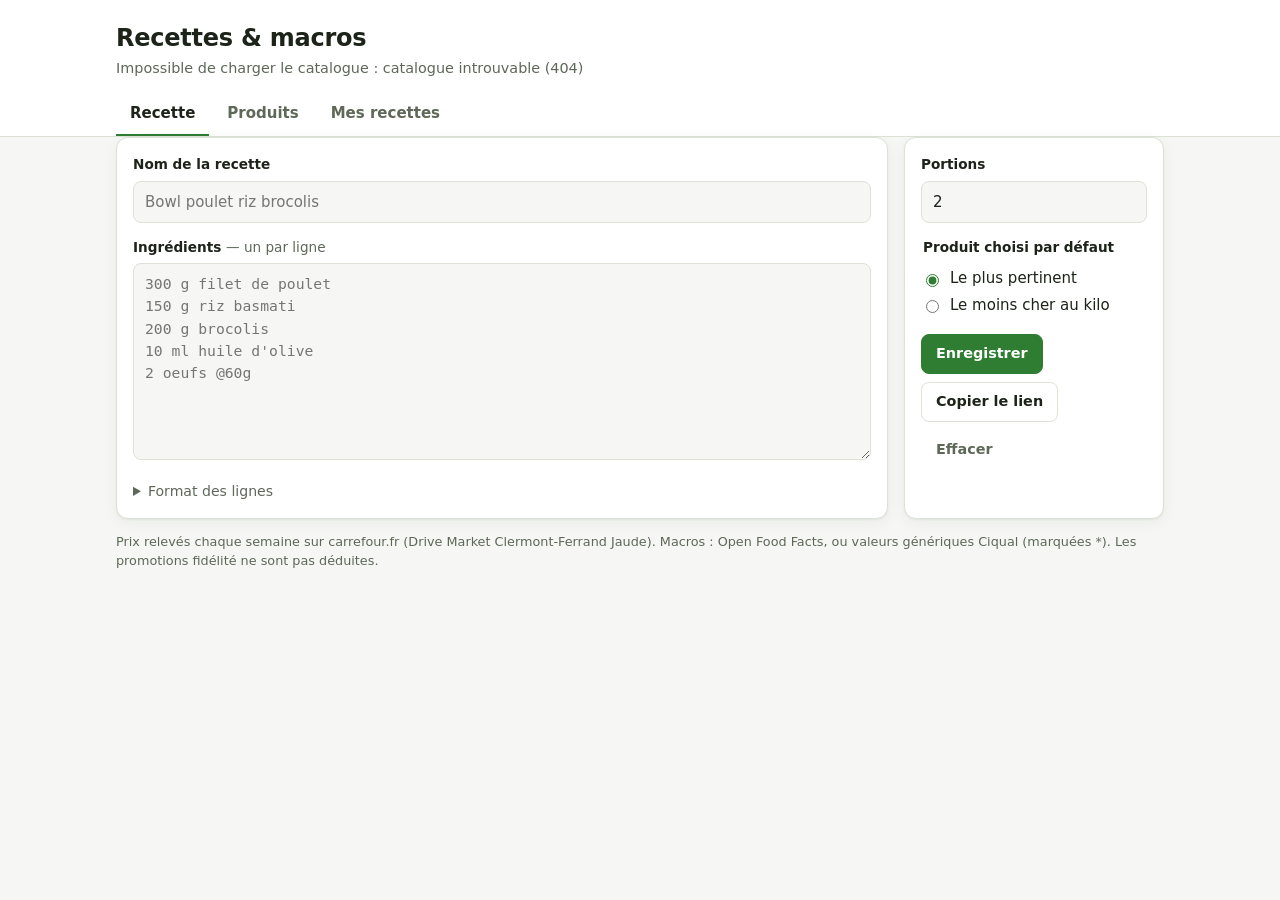
==== site/index.html @ ad271f34 "Relevé hebdomadaire du Drive Jaude et site statique - Relevé de tout le catalogue alimentaire (12 ra" ====
<!doctype html>
<html lang="fr">
<head>
  <meta charset="utf-8">
  <meta name="viewport" content="width=device-width, initial-scale=1">
  <title>Recettes & macros — Drive Jaude</title>
  <meta name="description" content="Chiffrez vos recettes en euros et en macros avec les prix du Drive Carrefour Market Clermont-Ferrand Jaude.">
  <link rel="icon" href="data:image/svg+xml,<svg xmlns='http://www.w3.org/2000/svg' viewBox='0 0 100 100'><text y='.9em' font-size='90'>🥗</text></svg>">
  <link rel="stylesheet" href="style.css">
</head>
<body>
  <header class="site-header">
    <div class="wrap">
      <h1>Recettes &amp; macros</h1>
      <p class="subtitle" id="store-info">Chargement du catalogue…</p>
    </div>
    <nav class="tabs wrap" role="tablist">
      <button role="tab" class="tab" aria-selected="true" data-tab="recette">Recette</button>
      <button role="tab" class="tab" aria-selected="false" data-tab="produits">Produits</button>
      <button role="tab" class="tab" aria-selected="false" data-tab="mes-recettes">Mes recettes <span class="count" id="saved-count"></span></button>
    </nav>
  </header>

  <main class="wrap">
    <!-- Recette : mode libre -->
    <section id="tab-recette" class="panel">
      <div class="editor">
        <div class="editor-main">
          <label class="field">
            <span class="label">Nom de la recette</span>
            <input id="recipe-name" type="text" placeholder="Bowl poulet riz brocolis" autocomplete="off">
          </label>
          <label class="field">
            <span class="label">Ingrédients <span class="hint">— un par ligne</span></span>
            <textarea id="recipe-text" rows="8" spellcheck="false"
              placeholder="300 g filet de poulet&#10;150 g riz basmati&#10;200 g brocolis&#10;10 ml huile d'olive&#10;2 oeufs @60g"></textarea>
          </label>
          <details class="syntax">
            <summary>Format des lignes</summary>
            <ul>
              <li><code>200 g blanc de poulet</code> — unités : g, kg, ml, cl, l</li>
              <li><code>2 oeufs @60g</code> — pièces, avec le poids d'une pièce (pour les macros)</li>
              <li><code>3 avocats</code> — pièces : le prix est calculé si le produit est vendu à la pièce</li>
              <li>Comptez le riz et les pâtes en poids <strong>sec</strong>.</li>
            </ul>
          </details>
        </div>
        <div class="editor-side">
          <label class="field">
            <span class="label">Portions</span>
            <input id="recipe-portions" type="number" min="1" max="50" value="2" inputmode="numeric">
          </label>
          <fieldset class="field">
            <legend class="label">Produit choisi par défaut</legend>
            <label class="radio"><input type="radio" name="strategy" value="pertinence" checked> Le plus pertinent</label>
            <label class="radio"><input type="radio" name="strategy" value="moins-cher"> Le moins cher au kilo</label>
          </fieldset>
          <div class="actions">
            <button id="save-recipe" class="btn primary" type="button">Enregistrer</button>
            <button id="share-recipe" class="btn" type="button">Copier le lien</button>
            <button id="clear-recipe" class="btn ghost" type="button">Effacer</button>
          </div>
          <p class="toast" id="toast" role="status" aria-live="polite"></p>
        </div>
      </div>

      <div class="summary" id="summary" hidden>
        <div class="stat">
          <span class="stat-label">Coût par portion</span>
          <span class="stat-value" id="s-cost">—</span>
          <span class="stat-sub" id="s-cost-total"></span>
        </div>
        <div class="stat">
          <span class="stat-label">Énergie par portion</span>
          <span class="stat-value" id="s-kcal">—</span>
          <span class="stat-sub" id="s-kcal-total"></span>
        </div>
        <div class="stat macros">
          <span class="stat-label">Macros par portion</span>
          <div class="macro-row">
            <span><b id="s-p">—</b> protéines</span>
            <span><b id="s-g">—</b> glucides</span>
            <span><b id="s-l">—</b> lipides</span>
          </div>
          <div class="macro-bar" id="s-bar" aria-hidden="true"><i class="p"></i><i class="g"></i><i class="l"></i></div>
        </div>
        <div class="stat">
          <span class="stat-label">Courses (paquets entiers)</span>
          <span class="stat-value" id="s-bought">—</span>
          <span class="stat-sub">au Drive Jaude</span>
        </div>
      </div>

      <div class="lines" id="lines"></div>
      <p class="notes" id="notes"></p>
    </section>

    <!-- Catalogue -->
    <section id="tab-produits" class="panel" hidden>
      <div class="search-bar">
        <input id="product-query" type="search" placeholder="Rechercher un produit : skyr, thon, flocons d'avoine…" autocomplete="off">
        <select id="product-sort" aria-label="Trier">
          <option value="pertinence">Pertinence</option>
          <option value="prix-kg">Prix au kilo</option>
          <option value="proteines-euro">Protéines par euro</option>
          <option value="proteines">Protéines / 100 g</option>
        </select>
      </div>
      <p class="muted" id="product-count"></p>
      <div class="products" id="products"></div>
    </section>

    <!-- Recettes enregistrées -->
    <section id="tab-mes-recettes" class="panel" hidden>
      <p class="muted">Vos recettes sont enregistrées dans ce navigateur. Les prix sont recalculés avec le dernier relevé.</p>
      <div class="saved" id="saved"></div>
    </section>
  </main>

  <footer class="wrap site-footer">
    Prix relevés chaque semaine sur carrefour.fr (Drive Market Clermont-Ferrand Jaude). Macros : Open Food Facts,
    ou valeurs génériques Ciqual (marquées *). Les promotions fidélité ne sont pas déduites.
  </footer>

  <template id="line-template">
    <article class="line">
      <div class="line-head">
        <span class="line-ingredient"></span>
        <span class="line-cost"></span>
      </div>
      <select class="line-product" aria-label="Produit"></select>
      <div class="line-meta"></div>
    </article>
  </template>

  <script src="app.js"></script>
</body>
</html>
---- site/style.css ----
:root {
  --bg: #f6f7f4;
  --surface: #ffffff;
  --surface-2: #eef1ea;
  --text: #1c2318;
  --muted: #5d6857;
  --border: #dde2d6;
  --accent: #2f7d32;
  --accent-ink: #ffffff;
  --accent-soft: #e3f1e1;
  --warn: #9a5b00;
  --promo: #c2410c;
  --p: #2f7d32;
  --g: #d89a1c;
  --l: #c2556b;
  --radius: 12px;
  --shadow: 0 1px 2px rgb(20 30 15 / 6%), 0 4px 16px rgb(20 30 15 / 5%);
  color-scheme: light;
}

@media (prefers-color-scheme: dark) {
  :root:not([data-theme="light"]) {
    --bg: #12160f;
    --surface: #1a2016;
    --surface-2: #232b1e;
    --text: #e7ecdf;
    --muted: #9ba693;
    --border: #2f3a28;
    --accent: #6cc070;
    --accent-ink: #0e1a0c;
    --accent-soft: #233a22;
    --warn: #e0a94a;
    --promo: #fb923c;
    --p: #6cc070;
    --g: #e8b64a;
    --l: #e07a90;
    --shadow: none;
    color-scheme: dark;
  }
}

:root[data-theme="dark"] {
  --bg: #12160f;
  --surface: #1a2016;
  --surface-2: #232b1e;
  --text: #e7ecdf;
  --muted: #9ba693;
  --border: #2f3a28;
  --accent: #6cc070;
  --accent-ink: #0e1a0c;
  --accent-soft: #233a22;
  --warn: #e0a94a;
  --promo: #fb923c;
  --p: #6cc070;
  --g: #e8b64a;
  --l: #e07a90;
  --shadow: none;
  color-scheme: dark;
}

* { box-sizing: border-box; }

body {
  margin: 0;
  background: var(--bg);
  color: var(--text);
  font: 15px/1.5 system-ui, -apple-system, "Segoe UI", Roboto, sans-serif;
  -webkit-font-smoothing: antialiased;
}

.wrap { max-width: 1080px; margin: 0 auto; padding: 0 16px; }
a { color: var(--accent); }

.site-header { background: var(--surface); border-bottom: 1px solid var(--border); }
.site-header h1 { margin: 0; padding-top: 20px; font-size: 1.5rem; letter-spacing: -0.01em; }
.subtitle { margin: 2px 0 12px; color: var(--muted); font-size: 0.9rem; }

.tabs { display: flex; gap: 4px; overflow-x: auto; }
.tab {
  border: 0; background: none; color: var(--muted); font: inherit; font-weight: 600;
  padding: 10px 14px; border-bottom: 2px solid transparent; cursor: pointer; white-space: nowrap;
}
.tab[aria-selected="true"] { color: var(--text); border-bottom-color: var(--accent); }
.tab:focus-visible { outline: 2px solid var(--accent); outline-offset: -2px; }
.count:not(:empty) {
  display: inline-block; min-width: 1.4em; padding: 0 6px; margin-left: 4px; border-radius: 999px;
  background: var(--surface-2); font-size: 0.8em; text-align: center;
}

main { padding-top: 24px; padding-bottom: 32px; }
.panel[hidden] { display: none; }

/* Éditeur */
.editor { display: grid; grid-template-columns: 1fr 260px; gap: 16px; }
.editor-main, .editor-side {
  background: var(--surface); border: 1px solid var(--border); border-radius: var(--radius);
  padding: 16px; box-shadow: var(--shadow);
}
.field { display: block; margin: 0 0 14px; border: 0; padding: 0; }
.label { display: block; font-weight: 600; font-size: 0.85rem; margin-bottom: 6px; }
.hint { font-weight: 400; color: var(--muted); }
input[type="text"], input[type="number"], input[type="search"], textarea, select {
  width: 100%; font: inherit; color: var(--text); background: var(--bg);
  border: 1px solid var(--border); border-radius: 8px; padding: 9px 11px;
}
textarea { font-family: ui-monospace, "SF Mono", Menlo, Consolas, monospace; font-size: 0.92rem; resize: vertical; min-height: 160px; }
input:focus, textarea:focus, select:focus { outline: 2px solid var(--accent); outline-offset: -1px; border-color: transparent; }
.radio { display: flex; align-items: center; gap: 8px; margin: 4px 0; cursor: pointer; }
.radio input { accent-color: var(--accent); }

.syntax { font-size: 0.88rem; color: var(--muted); }
.syntax summary { cursor: pointer; }
.syntax ul { margin: 8px 0 0; padding-left: 20px; }
code { font-family: ui-monospace, Menlo, Consolas, monospace; font-size: 0.9em; background: var(--surface-2); padding: 1px 5px; border-radius: 4px; color: var(--text); }

.actions { display: flex; flex-wrap: wrap; gap: 8px; }
.btn {
  font: inherit; font-weight: 600; font-size: 0.9rem; padding: 8px 14px; border-radius: 8px; cursor: pointer;
  border: 1px solid var(--border); background: var(--surface); color: var(--text);
}
.btn:hover { background: var(--surface-2); }
.btn.primary { background: var(--accent); border-color: var(--accent); color: var(--accent-ink); }
.btn.primary:hover { filter: brightness(1.05); }
.btn.ghost { border-color: transparent; color: var(--muted); }
.btn.small { padding: 5px 10px; font-size: 0.82rem; }
.toast { min-height: 1.4em; margin: 10px 0 0; color: var(--accent); font-size: 0.88rem; }

/* Résumé */
.summary { display: grid; grid-template-columns: repeat(4, 1fr); gap: 12px; margin: 20px 0 12px; }
.summary[hidden] { display: none; }
.stat {
  background: var(--surface); border: 1px solid var(--border); border-radius: var(--radius);
  padding: 14px 16px; display: flex; flex-direction: column; gap: 2px; box-shadow: var(--shadow);
}
.stat-label { font-size: 0.8rem; color: var(--muted); font-weight: 600; }
.stat-value { font-size: 1.6rem; font-weight: 700; letter-spacing: -0.02em; font-variant-numeric: tabular-nums; }
.stat-sub { font-size: 0.82rem; color: var(--muted); }
.macro-row { display: flex; flex-wrap: wrap; gap: 4px 14px; margin-top: 6px; font-size: 0.9rem; }
.macro-row b { font-size: 1.15rem; font-variant-numeric: tabular-nums; }
.macro-bar { display: flex; height: 6px; border-radius: 3px; overflow: hidden; margin-top: 8px; background: var(--surface-2); gap: 2px; }
.macro-bar i { display: block; height: 100%; }
.macro-bar .p { background: var(--p); }
.macro-bar .g { background: var(--g); }
.macro-bar .l { background: var(--l); }

/* Lignes de la recette */
.lines { display: grid; gap: 8px; }
.line {
  background: var(--surface); border: 1px solid var(--border); border-radius: var(--radius); padding: 12px 14px;
  display: grid; grid-template-columns: minmax(160px, 220px) 1fr; gap: 6px 16px; align-items: center;
}
.line-head { display: flex; flex-direction: column; }
.line-ingredient { font-weight: 600; }
.line-cost { font-variant-numeric: tabular-nums; color: var(--muted); font-size: 0.9rem; }
.line-meta { grid-column: 2; display: flex; flex-wrap: wrap; gap: 4px 14px; font-size: 0.84rem; color: var(--muted); font-variant-numeric: tabular-nums; }
.line.missing { border-style: dashed; }
.line-error { color: var(--warn); }
.badge { display: inline-block; font-size: 0.75rem; font-weight: 700; padding: 1px 7px; border-radius: 999px; }
.badge.promo { background: color-mix(in srgb, var(--promo) 15%, transparent); color: var(--promo); }
.badge.generic { background: var(--surface-2); color: var(--muted); }
.notes { color: var(--muted); font-size: 0.85rem; }

/* Catalogue */
.search-bar { display: grid; grid-template-columns: 1fr 200px; gap: 8px; }
.muted { color: var(--muted); font-size: 0.9rem; }
.products { display: grid; grid-template-columns: repeat(auto-fill, minmax(230px, 1fr)); gap: 10px; }
.product {
  background: var(--surface); border: 1px solid var(--border); border-radius: var(--radius); padding: 12px;
  display: grid; grid-template-columns: 56px 1fr; gap: 10px; align-content: start;
}
.product img { width: 56px; height: 56px; object-fit: contain; border-radius: 8px; background: #fff; }
.product h3 { margin: 0; font-size: 0.9rem; line-height: 1.3; font-weight: 600; }
.product h3 a { color: inherit; text-decoration: none; }
.product h3 a:hover { text-decoration: underline; }
.product .price { font-weight: 700; font-variant-numeric: tabular-nums; }
.product .per-unit, .product .pack, .product .nutri { font-size: 0.8rem; color: var(--muted); font-variant-numeric: tabular-nums; }
.product .nutri { grid-column: 1 / -1; display: flex; flex-wrap: wrap; gap: 2px 10px; border-top: 1px solid var(--border); padding-top: 8px; }

/* Recettes enregistrées */
.saved { display: grid; grid-template-columns: repeat(auto-fill, minmax(260px, 1fr)); gap: 10px; }
.saved-card {
  background: var(--surface); border: 1px solid var(--border); border-radius: var(--radius); padding: 14px;
  display: flex; flex-direction: column; gap: 6px;
}
.saved-card h3 { margin: 0; font-size: 1rem; }
.saved-card .figures { font-size: 0.88rem; color: var(--muted); font-variant-numeric: tabular-nums; }
.saved-card .row { display: flex; gap: 6px; margin-top: auto; }

.site-footer { color: var(--muted); font-size: 0.8rem; padding-bottom: 32px; }

@media (max-width: 860px) {
  .summary { grid-template-columns: repeat(2, 1fr); }
}
@media (max-width: 640px) {
  .editor { grid-template-columns: 1fr; }
  .line { grid-template-columns: 1fr; }
  .line-head { flex-direction: row; justify-content: space-between; gap: 8px; }
  .line-meta { grid-column: 1; }
  .search-bar { grid-template-columns: 1fr; }
  .stat-value { font-size: 1.35rem; }
}
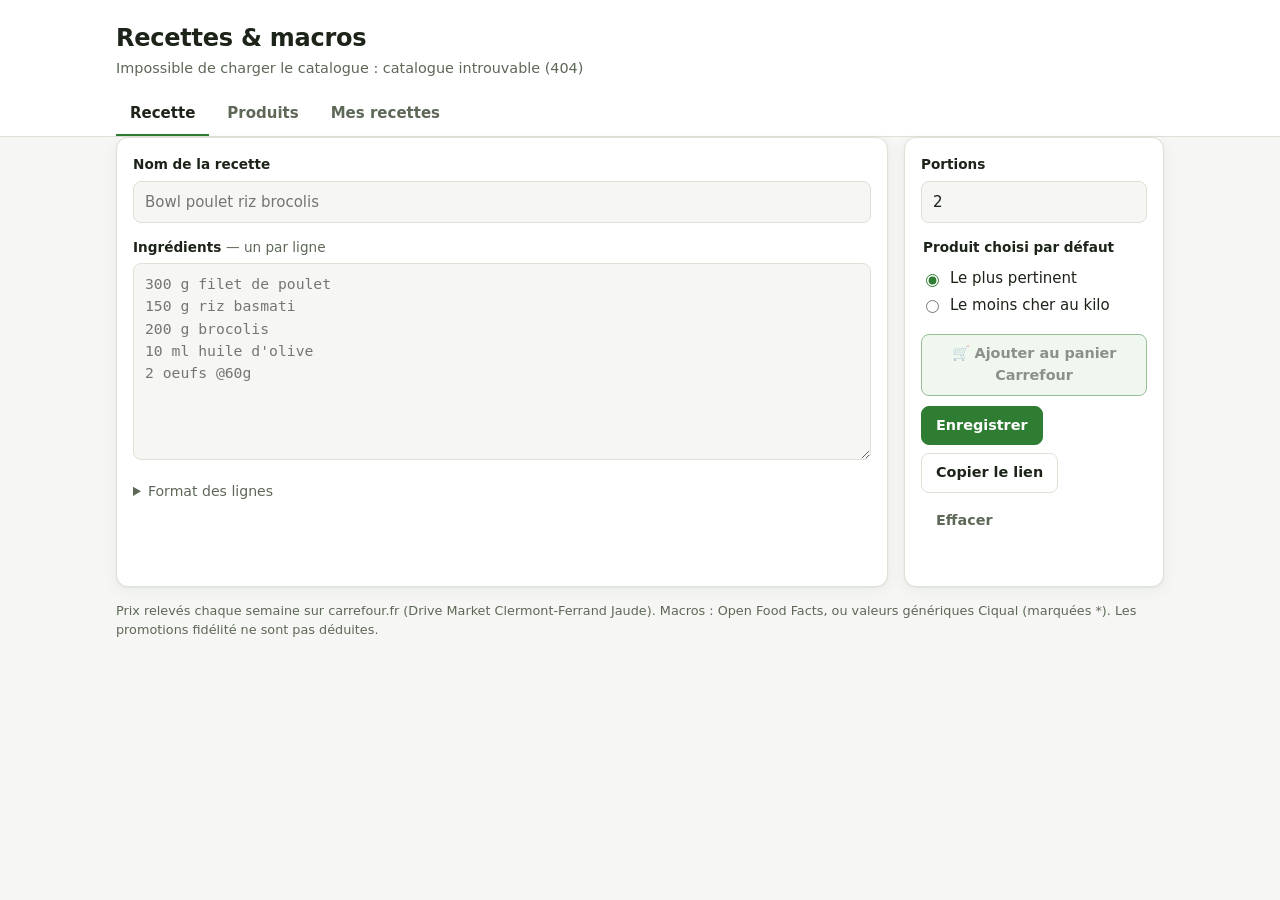
==== commit a1659f46: "Bouton « Ajouter au panier Carrefour » Le site ouvre carrefour.fr sur le Drive Jaude avec la recette" ====
--- a/site/index.html
+++ b/site/index.html
@@ -55,6 +55,7 @@
             <label class="radio"><input type="radio" name="strategy" value="pertinence" checked> Le plus pertinent</label>
             <label class="radio"><input type="radio" name="strategy" value="moins-cher"> Le moins cher au kilo</label>
           </fieldset>
+          <button id="send-cart" class="btn cart" type="button" disabled>🛒 Ajouter au panier Carrefour</button>
           <div class="actions">
             <button id="save-recipe" class="btn primary" type="button">Enregistrer</button>
             <button id="share-recipe" class="btn" type="button">Copier le lien</button>
@@ -122,6 +123,42 @@
     ou valeurs génériques Ciqual (marquées *). Les promotions fidélité ne sont pas déduites.
   </footer>
 
+  <dialog id="cart-dialog" class="dialog" aria-labelledby="cart-dialog-title">
+    <form method="dialog">
+      <h2 id="cart-dialog-title">Envoyer au panier Carrefour</h2>
+      <p>Un site extérieur ne peut pas remplir votre panier : c'est une protection du navigateur. Un petit script,
+        installé <strong>une seule fois</strong>, fait l'ajout sur carrefour.fr, dans votre compte. Les produits
+        apparaissent ensuite aussi dans l'<strong>application Carrefour</strong>.</p>
+
+      <div class="option">
+        <h3>Option 1 — Automatique (recommandé)</h3>
+        <ol>
+          <li>Installez l'extension gratuite <a href="https://violentmonkey.github.io/get-it/" target="_blank" rel="noopener">Violentmonkey</a>
+            ou <a href="https://www.tampermonkey.net/" target="_blank" rel="noopener">Tampermonkey</a>
+            (Chrome, Firefox, Edge, Firefox Android ; sur iPhone : l'app « Userscripts » pour Safari).</li>
+          <li><a id="userscript-link" href="carrefour-panier.user.js" target="_blank" rel="noopener">Installer le script « Panier Carrefour »</a>
+            puis confirmez dans l'extension.</li>
+        </ol>
+        <p class="muted">Ensuite, un clic sur le bouton suffit : carrefour.fr s'ouvre et remplit le panier.</p>
+      </div>
+
+      <div class="option">
+        <h3>Option 2 — Sans extension, avec un favori</h3>
+        <p>Glissez ce bouton dans votre barre de favoris :
+          <a id="bookmarklet" class="bookmarklet" href="#" title="Glissez-moi dans la barre de favoris">🛒 Panier recette</a></p>
+        <p class="muted">Après chaque envoi, cliquez sur ce favori une fois la page Carrefour ouverte.</p>
+      </div>
+
+      <p class="muted">Connectez-vous à votre compte sur carrefour.fr dans ce navigateur pour retrouver le panier dans l'application.
+        Les quantités sont celles des paquets entiers à acheter ; elles s'ajoutent à ce qui est déjà au panier.</p>
+      <label class="radio"><input type="checkbox" id="cart-dialog-skip"> C'est installé, ne plus afficher cette fenêtre</label>
+      <div class="actions">
+        <button class="btn primary" value="send" type="submit">Ouvrir Carrefour et ajouter</button>
+        <button class="btn ghost" value="cancel" type="submit">Annuler</button>
+      </div>
+    </form>
+  </dialog>
+
   <template id="line-template">
     <article class="line">
       <div class="line-head">
--- a/site/style.css
+++ b/site/style.css
@@ -199,3 +199,23 @@
   .search-bar { grid-template-columns: 1fr; }
   .stat-value { font-size: 1.35rem; }
 }
+
+/* Envoi au panier Carrefour */
+.btn.cart { width: 100%; margin-bottom: 10px; background: var(--accent-soft); border-color: var(--accent); color: var(--text); }
+.btn.cart:hover:not(:disabled) { filter: brightness(0.97); }
+.btn:disabled { opacity: 0.5; cursor: not-allowed; }
+.dialog {
+  max-width: min(560px, calc(100vw - 32px)); border: 1px solid var(--border); border-radius: var(--radius);
+  background: var(--surface); color: var(--text); padding: 20px 22px; box-shadow: 0 12px 40px rgb(0 0 0 / 25%);
+}
+.dialog::backdrop { background: rgb(0 0 0 / 40%); }
+.dialog h2 { margin: 0 0 8px; font-size: 1.2rem; }
+.dialog h3 { margin: 0 0 4px; font-size: 0.95rem; }
+.dialog p, .dialog ol { margin: 6px 0; }
+.dialog ol { padding-left: 20px; }
+.dialog .option { border: 1px solid var(--border); border-radius: 10px; padding: 10px 12px; margin: 12px 0; background: var(--bg); }
+.dialog .actions { margin-top: 14px; }
+.bookmarklet {
+  display: inline-block; padding: 4px 10px; border-radius: 999px; border: 1px dashed var(--accent);
+  text-decoration: none; font-weight: 600; cursor: grab;
+}
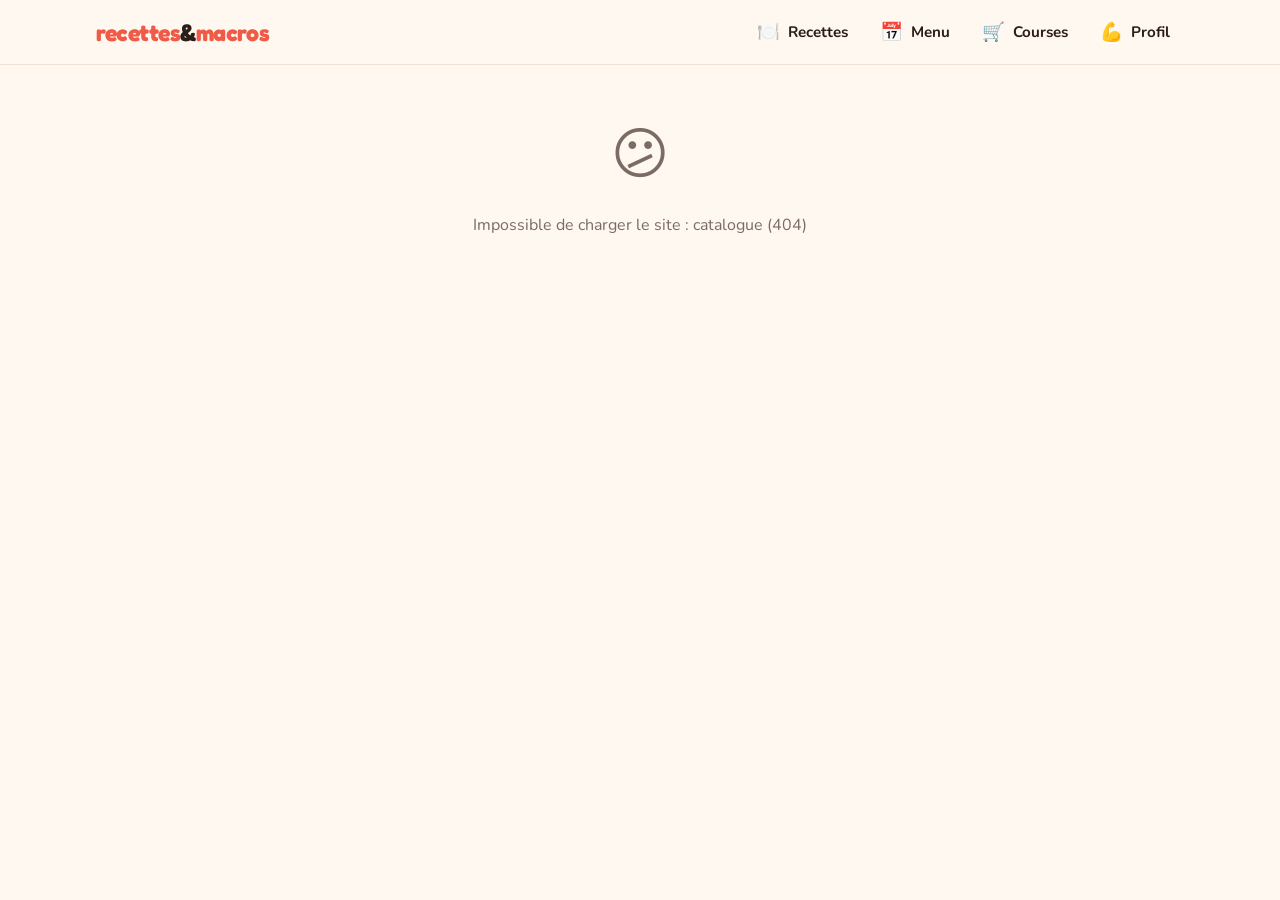
==== commit ebbdd996: "Refonte du site façon Jow, avec la partie nutrition et sport - Catalogue de 20 recettes sportives (s" ====
--- a/site/index.html
+++ b/site/index.html
@@ -2,126 +2,36 @@
 <html lang="fr">
 <head>
   <meta charset="utf-8">
-  <meta name="viewport" content="width=device-width, initial-scale=1">
-  <title>Recettes & macros — Drive Jaude</title>
-  <meta name="description" content="Chiffrez vos recettes en euros et en macros avec les prix du Drive Carrefour Market Clermont-Ferrand Jaude.">
+  <meta name="viewport" content="width=device-width, initial-scale=1, viewport-fit=cover">
+  <title>Recettes &amp; macros — Drive Jaude</title>
+  <meta name="description" content="Des recettes pour vos objectifs sportifs, chiffrées en euros et en macros au prix du Drive Carrefour Market Clermont-Ferrand Jaude, et envoyées au panier en un clic.">
+  <meta name="theme-color" content="#ef5b47">
   <link rel="icon" href="data:image/svg+xml,<svg xmlns='http://www.w3.org/2000/svg' viewBox='0 0 100 100'><text y='.9em' font-size='90'>🥗</text></svg>">
+  <link rel="preconnect" href="https://fonts.googleapis.com">
+  <link rel="preconnect" href="https://fonts.gstatic.com" crossorigin>
+  <link href="https://fonts.googleapis.com/css2?family=Fredoka:wght@500;600;700&family=Nunito:wght@500;600;700;800&display=swap" rel="stylesheet">
   <link rel="stylesheet" href="style.css">
 </head>
 <body>
-  <header class="site-header">
+  <header class="topbar">
     <div class="wrap">
-      <h1>Recettes &amp; macros</h1>
-      <p class="subtitle" id="store-info">Chargement du catalogue…</p>
+      <a class="logo" href="#/">recettes<span>&amp;</span>macros</a>
+      <nav class="nav" aria-label="Navigation principale">
+        <a href="#/" data-route="recettes"><span class="ico" aria-hidden="true">🍽️</span>Recettes</a>
+        <a href="#/menu" data-route="menu"><span class="ico" aria-hidden="true">📅</span>Menu <span class="badge-count" id="menu-count"></span></a>
+        <a href="#/courses" data-route="courses"><span class="ico" aria-hidden="true">🛒</span>Courses</a>
+        <a href="#/profil" data-route="profil"><span class="ico" aria-hidden="true">💪</span>Profil</a>
+      </nav>
     </div>
-    <nav class="tabs wrap" role="tablist">
-      <button role="tab" class="tab" aria-selected="true" data-tab="recette">Recette</button>
-      <button role="tab" class="tab" aria-selected="false" data-tab="produits">Produits</button>
-      <button role="tab" class="tab" aria-selected="false" data-tab="mes-recettes">Mes recettes <span class="count" id="saved-count"></span></button>
-    </nav>
   </header>
 
-  <main class="wrap">
-    <!-- Recette : mode libre -->
-    <section id="tab-recette" class="panel">
-      <div class="editor">
-        <div class="editor-main">
-          <label class="field">
-            <span class="label">Nom de la recette</span>
-            <input id="recipe-name" type="text" placeholder="Bowl poulet riz brocolis" autocomplete="off">
-          </label>
-          <label class="field">
-            <span class="label">Ingrédients <span class="hint">— un par ligne</span></span>
-            <textarea id="recipe-text" rows="8" spellcheck="false"
-              placeholder="300 g filet de poulet&#10;150 g riz basmati&#10;200 g brocolis&#10;10 ml huile d'olive&#10;2 oeufs @60g"></textarea>
-          </label>
-          <details class="syntax">
-            <summary>Format des lignes</summary>
-            <ul>
-              <li><code>200 g blanc de poulet</code> — unités : g, kg, ml, cl, l</li>
-              <li><code>2 oeufs @60g</code> — pièces, avec le poids d'une pièce (pour les macros)</li>
-              <li><code>3 avocats</code> — pièces : le prix est calculé si le produit est vendu à la pièce</li>
-              <li>Comptez le riz et les pâtes en poids <strong>sec</strong>.</li>
-            </ul>
-          </details>
-        </div>
-        <div class="editor-side">
-          <label class="field">
-            <span class="label">Portions</span>
-            <input id="recipe-portions" type="number" min="1" max="50" value="2" inputmode="numeric">
-          </label>
-          <fieldset class="field">
-            <legend class="label">Produit choisi par défaut</legend>
-            <label class="radio"><input type="radio" name="strategy" value="pertinence" checked> Le plus pertinent</label>
-            <label class="radio"><input type="radio" name="strategy" value="moins-cher"> Le moins cher au kilo</label>
-          </fieldset>
-          <button id="send-cart" class="btn cart" type="button" disabled>🛒 Ajouter au panier Carrefour</button>
-          <div class="actions">
-            <button id="save-recipe" class="btn primary" type="button">Enregistrer</button>
-            <button id="share-recipe" class="btn" type="button">Copier le lien</button>
-            <button id="clear-recipe" class="btn ghost" type="button">Effacer</button>
-          </div>
-          <p class="toast" id="toast" role="status" aria-live="polite"></p>
-        </div>
-      </div>
-
-      <div class="summary" id="summary" hidden>
-        <div class="stat">
-          <span class="stat-label">Coût par portion</span>
-          <span class="stat-value" id="s-cost">—</span>
-          <span class="stat-sub" id="s-cost-total"></span>
-        </div>
-        <div class="stat">
-          <span class="stat-label">Énergie par portion</span>
-          <span class="stat-value" id="s-kcal">—</span>
-          <span class="stat-sub" id="s-kcal-total"></span>
-        </div>
-        <div class="stat macros">
-          <span class="stat-label">Macros par portion</span>
-          <div class="macro-row">
-            <span><b id="s-p">—</b> protéines</span>
-            <span><b id="s-g">—</b> glucides</span>
-            <span><b id="s-l">—</b> lipides</span>
-          </div>
-          <div class="macro-bar" id="s-bar" aria-hidden="true"><i class="p"></i><i class="g"></i><i class="l"></i></div>
-        </div>
-        <div class="stat">
-          <span class="stat-label">Courses (paquets entiers)</span>
-          <span class="stat-value" id="s-bought">—</span>
-          <span class="stat-sub">au Drive Jaude</span>
-        </div>
-      </div>
-
-      <div class="lines" id="lines"></div>
-      <p class="notes" id="notes"></p>
-    </section>
-
-    <!-- Catalogue -->
-    <section id="tab-produits" class="panel" hidden>
-      <div class="search-bar">
-        <input id="product-query" type="search" placeholder="Rechercher un produit : skyr, thon, flocons d'avoine…" autocomplete="off">
-        <select id="product-sort" aria-label="Trier">
-          <option value="pertinence">Pertinence</option>
-          <option value="prix-kg">Prix au kilo</option>
-          <option value="proteines-euro">Protéines par euro</option>
-          <option value="proteines">Protéines / 100 g</option>
-        </select>
-      </div>
-      <p class="muted" id="product-count"></p>
-      <div class="products" id="products"></div>
-    </section>
-
-    <!-- Recettes enregistrées -->
-    <section id="tab-mes-recettes" class="panel" hidden>
-      <p class="muted">Vos recettes sont enregistrées dans ce navigateur. Les prix sont recalculés avec le dernier relevé.</p>
-      <div class="saved" id="saved"></div>
-    </section>
+  <main class="wrap" id="view" tabindex="-1">
+    <p class="muted">Chargement du catalogue du Drive…</p>
   </main>
 
-  <footer class="wrap site-footer">
-    Prix relevés chaque semaine sur carrefour.fr (Drive Market Clermont-Ferrand Jaude). Macros : Open Food Facts,
-    ou valeurs génériques Ciqual (marquées *). Les promotions fidélité ne sont pas déduites.
-  </footer>
+  <footer class="site-footer wrap" id="footer"></footer>
+
+  <div class="toast" id="toast" role="status" aria-live="polite"></div>
 
   <dialog id="cart-dialog" class="dialog" aria-labelledby="cart-dialog-title">
     <form method="dialog">
@@ -129,29 +39,25 @@
       <p>Un site extérieur ne peut pas remplir votre panier : c'est une protection du navigateur. Un petit script,
         installé <strong>une seule fois</strong>, fait l'ajout sur carrefour.fr, dans votre compte. Les produits
         apparaissent ensuite aussi dans l'<strong>application Carrefour</strong>.</p>
-
       <div class="option">
         <h3>Option 1 — Automatique (recommandé)</h3>
         <ol>
           <li>Installez l'extension gratuite <a href="https://violentmonkey.github.io/get-it/" target="_blank" rel="noopener">Violentmonkey</a>
             ou <a href="https://www.tampermonkey.net/" target="_blank" rel="noopener">Tampermonkey</a>
             (Chrome, Firefox, Edge, Firefox Android ; sur iPhone : l'app « Userscripts » pour Safari).</li>
-          <li><a id="userscript-link" href="carrefour-panier.user.js" target="_blank" rel="noopener">Installer le script « Panier Carrefour »</a>
-            puis confirmez dans l'extension.</li>
+          <li><a href="carrefour-panier.user.js" target="_blank" rel="noopener">Installer le script « Panier Carrefour »</a>, puis confirmez dans l'extension.</li>
         </ol>
-        <p class="muted">Ensuite, un clic sur le bouton suffit : carrefour.fr s'ouvre et remplit le panier.</p>
+        <p class="muted">Ensuite, un clic suffit : carrefour.fr s'ouvre et remplit le panier.</p>
       </div>
-
       <div class="option">
         <h3>Option 2 — Sans extension, avec un favori</h3>
         <p>Glissez ce bouton dans votre barre de favoris :
           <a id="bookmarklet" class="bookmarklet" href="#" title="Glissez-moi dans la barre de favoris">🛒 Panier recette</a></p>
         <p class="muted">Après chaque envoi, cliquez sur ce favori une fois la page Carrefour ouverte.</p>
       </div>
-
       <p class="muted">Connectez-vous à votre compte sur carrefour.fr dans ce navigateur pour retrouver le panier dans l'application.
-        Les quantités sont celles des paquets entiers à acheter ; elles s'ajoutent à ce qui est déjà au panier.</p>
-      <label class="radio"><input type="checkbox" id="cart-dialog-skip"> C'est installé, ne plus afficher cette fenêtre</label>
+        Les quantités s'ajoutent à ce qui est déjà au panier.</p>
+      <label class="check"><input type="checkbox" id="cart-dialog-skip"> C'est installé, ne plus afficher cette fenêtre</label>
       <div class="actions">
         <button class="btn primary" value="send" type="submit">Ouvrir Carrefour et ajouter</button>
         <button class="btn ghost" value="cancel" type="submit">Annuler</button>
@@ -159,17 +65,7 @@
     </form>
   </dialog>
 
-  <template id="line-template">
-    <article class="line">
-      <div class="line-head">
-        <span class="line-ingredient"></span>
-        <span class="line-cost"></span>
-      </div>
-      <select class="line-product" aria-label="Produit"></select>
-      <div class="line-meta"></div>
-    </article>
-  </template>
-
+  <script src="core.js"></script>
   <script src="app.js"></script>
 </body>
 </html>
--- a/site/style.css
+++ b/site/style.css
@@ -1,221 +1,332 @@
 :root {
-  --bg: #f6f7f4;
+  --bg: #fff8f1;
   --surface: #ffffff;
-  --surface-2: #eef1ea;
-  --text: #1c2318;
-  --muted: #5d6857;
-  --border: #dde2d6;
-  --accent: #2f7d32;
-  --accent-ink: #ffffff;
-  --accent-soft: #e3f1e1;
-  --warn: #9a5b00;
-  --promo: #c2410c;
-  --p: #2f7d32;
-  --g: #d89a1c;
-  --l: #c2556b;
-  --radius: 12px;
-  --shadow: 0 1px 2px rgb(20 30 15 / 6%), 0 4px 16px rgb(20 30 15 / 5%);
+  --surface-2: #fdf0e4;
+  --ink: #2b1d17;
+  --muted: #7a6b63;
+  --line: #f0e2d4;
+  --brand: #ef5b47;
+  --brand-ink: #ffffff;
+  --brand-soft: #ffe5df;
+  --ok: #2e9e6a;
+  --warn: #b26b00;
+  --p: #2e9e6a;
+  --g: #e9a23b;
+  --l: #d9667e;
+  --radius: 22px;
+  --radius-s: 14px;
+  --shadow: 0 2px 6px rgb(80 40 20 / 6%), 0 10px 30px rgb(80 40 20 / 7%);
+  --font-title: "Fredoka", "Nunito", system-ui, sans-serif;
+  --font: "Nunito", system-ui, -apple-system, "Segoe UI", Roboto, sans-serif;
   color-scheme: light;
 }
 
 @media (prefers-color-scheme: dark) {
   :root:not([data-theme="light"]) {
-    --bg: #12160f;
-    --surface: #1a2016;
-    --surface-2: #232b1e;
-    --text: #e7ecdf;
-    --muted: #9ba693;
-    --border: #2f3a28;
-    --accent: #6cc070;
-    --accent-ink: #0e1a0c;
-    --accent-soft: #233a22;
-    --warn: #e0a94a;
-    --promo: #fb923c;
-    --p: #6cc070;
-    --g: #e8b64a;
-    --l: #e07a90;
+    --bg: #1b1411;
+    --surface: #251c18;
+    --surface-2: #30251f;
+    --ink: #f7ebe3;
+    --muted: #bba99f;
+    --line: #3b2e27;
+    --brand: #ff7563;
+    --brand-ink: #2a120d;
+    --brand-soft: #4a2520;
+    --ok: #5cc790;
+    --warn: #f0b54e;
+    --p: #5cc790;
+    --g: #f0b54e;
+    --l: #ec8aa0;
     --shadow: none;
     color-scheme: dark;
   }
 }
-
 :root[data-theme="dark"] {
-  --bg: #12160f;
-  --surface: #1a2016;
-  --surface-2: #232b1e;
-  --text: #e7ecdf;
-  --muted: #9ba693;
-  --border: #2f3a28;
-  --accent: #6cc070;
-  --accent-ink: #0e1a0c;
-  --accent-soft: #233a22;
-  --warn: #e0a94a;
-  --promo: #fb923c;
-  --p: #6cc070;
-  --g: #e8b64a;
-  --l: #e07a90;
-  --shadow: none;
-  color-scheme: dark;
+  --bg: #1b1411; --surface: #251c18; --surface-2: #30251f; --ink: #f7ebe3; --muted: #bba99f; --line: #3b2e27;
+  --brand: #ff7563; --brand-ink: #2a120d; --brand-soft: #4a2520; --ok: #5cc790; --warn: #f0b54e;
+  --p: #5cc790; --g: #f0b54e; --l: #ec8aa0; --shadow: none; color-scheme: dark;
 }
 
 * { box-sizing: border-box; }
-
+html { -webkit-text-size-adjust: 100%; }
 body {
-  margin: 0;
-  background: var(--bg);
-  color: var(--text);
-  font: 15px/1.5 system-ui, -apple-system, "Segoe UI", Roboto, sans-serif;
-  -webkit-font-smoothing: antialiased;
-}
-
-.wrap { max-width: 1080px; margin: 0 auto; padding: 0 16px; }
-a { color: var(--accent); }
-
-.site-header { background: var(--surface); border-bottom: 1px solid var(--border); }
-.site-header h1 { margin: 0; padding-top: 20px; font-size: 1.5rem; letter-spacing: -0.01em; }
-.subtitle { margin: 2px 0 12px; color: var(--muted); font-size: 0.9rem; }
-
-.tabs { display: flex; gap: 4px; overflow-x: auto; }
-.tab {
-  border: 0; background: none; color: var(--muted); font: inherit; font-weight: 600;
-  padding: 10px 14px; border-bottom: 2px solid transparent; cursor: pointer; white-space: nowrap;
-}
-.tab[aria-selected="true"] { color: var(--text); border-bottom-color: var(--accent); }
-.tab:focus-visible { outline: 2px solid var(--accent); outline-offset: -2px; }
-.count:not(:empty) {
-  display: inline-block; min-width: 1.4em; padding: 0 6px; margin-left: 4px; border-radius: 999px;
-  background: var(--surface-2); font-size: 0.8em; text-align: center;
-}
-
-main { padding-top: 24px; padding-bottom: 32px; }
-.panel[hidden] { display: none; }
-
-/* Éditeur */
-.editor { display: grid; grid-template-columns: 1fr 260px; gap: 16px; }
-.editor-main, .editor-side {
-  background: var(--surface); border: 1px solid var(--border); border-radius: var(--radius);
-  padding: 16px; box-shadow: var(--shadow);
-}
-.field { display: block; margin: 0 0 14px; border: 0; padding: 0; }
-.label { display: block; font-weight: 600; font-size: 0.85rem; margin-bottom: 6px; }
-.hint { font-weight: 400; color: var(--muted); }
-input[type="text"], input[type="number"], input[type="search"], textarea, select {
-  width: 100%; font: inherit; color: var(--text); background: var(--bg);
-  border: 1px solid var(--border); border-radius: 8px; padding: 9px 11px;
-}
-textarea { font-family: ui-monospace, "SF Mono", Menlo, Consolas, monospace; font-size: 0.92rem; resize: vertical; min-height: 160px; }
-input:focus, textarea:focus, select:focus { outline: 2px solid var(--accent); outline-offset: -1px; border-color: transparent; }
-.radio { display: flex; align-items: center; gap: 8px; margin: 4px 0; cursor: pointer; }
-.radio input { accent-color: var(--accent); }
-
-.syntax { font-size: 0.88rem; color: var(--muted); }
-.syntax summary { cursor: pointer; }
-.syntax ul { margin: 8px 0 0; padding-left: 20px; }
-code { font-family: ui-monospace, Menlo, Consolas, monospace; font-size: 0.9em; background: var(--surface-2); padding: 1px 5px; border-radius: 4px; color: var(--text); }
-
-.actions { display: flex; flex-wrap: wrap; gap: 8px; }
+  margin: 0; background: var(--bg); color: var(--ink);
+  font: 16px/1.5 var(--font); -webkit-font-smoothing: antialiased;
+}
+h1, h2, h3 { font-family: var(--font-title); font-weight: 600; letter-spacing: -0.01em; line-height: 1.15; margin: 0; }
+a { color: var(--brand); }
+button { font: inherit; color: inherit; }
+:focus-visible { outline: 3px solid var(--brand); outline-offset: 2px; }
+.wrap { max-width: 1120px; margin: 0 auto; padding: 0 16px; }
+.muted { color: var(--muted); }
+.sr-only { position: absolute; width: 1px; height: 1px; overflow: hidden; clip: rect(0 0 0 0); white-space: nowrap; }
+
+/* ---------- En-tête et navigation ---------- */
+.topbar { position: sticky; top: 0; z-index: 20; background: color-mix(in srgb, var(--bg) 88%, transparent); backdrop-filter: blur(10px); border-bottom: 1px solid var(--line); }
+.topbar .wrap { display: flex; align-items: center; gap: 24px; height: 64px; }
+.logo { font-family: var(--font-title); font-weight: 700; font-size: 1.45rem; color: var(--brand); text-decoration: none; letter-spacing: -0.02em; white-space: nowrap; }
+.logo span { color: var(--ink); }
+.nav { display: flex; gap: 4px; margin-left: auto; }
+.nav a {
+  display: flex; align-items: center; gap: 8px; padding: 8px 14px; border-radius: 999px;
+  color: var(--ink); text-decoration: none; font-weight: 700; font-size: 0.95rem; position: relative;
+}
+.nav a:hover { background: var(--surface-2); }
+.nav a[aria-current="page"] { background: var(--brand-soft); color: var(--brand); }
+.nav .ico { font-size: 1.15rem; line-height: 1; }
+.badge-count {
+  min-width: 20px; height: 20px; padding: 0 6px; border-radius: 999px; background: var(--brand); color: var(--brand-ink);
+  font-size: 0.72rem; font-weight: 800; display: inline-grid; place-items: center;
+}
+.badge-count:empty { display: none; }
+
+@media (max-width: 760px) {
+  /* backdrop-filter ferait de l'en-tête le repère des éléments fixes : la barre d'onglets resterait en haut */
+  .topbar { backdrop-filter: none; background: var(--bg); }
+  .topbar .wrap { height: 56px; justify-content: center; }
+  .nav {
+    position: fixed; bottom: 0; left: 0; right: 0; margin: 0; z-index: 30; justify-content: space-around;
+    background: var(--surface); border-top: 1px solid var(--line); padding: 6px 4px calc(6px + env(safe-area-inset-bottom));
+  }
+  .nav a { flex-direction: column; gap: 2px; padding: 6px 10px; font-size: 0.72rem; border-radius: 14px; }
+  .nav a[aria-current="page"] { background: none; }
+  .nav .ico { font-size: 1.35rem; }
+  .nav .badge-count { position: absolute; top: 0; right: 4px; }
+  main { padding-bottom: 90px; }
+}
+
+main { padding: 24px 0 48px; min-height: 70vh; }
+.page-head { display: flex; align-items: end; justify-content: space-between; gap: 12px; flex-wrap: wrap; margin-bottom: 18px; }
+.page-head h1 { font-size: clamp(1.7rem, 4vw, 2.3rem); }
+
+/* ---------- Boutons ---------- */
 .btn {
-  font: inherit; font-weight: 600; font-size: 0.9rem; padding: 8px 14px; border-radius: 8px; cursor: pointer;
-  border: 1px solid var(--border); background: var(--surface); color: var(--text);
-}
-.btn:hover { background: var(--surface-2); }
-.btn.primary { background: var(--accent); border-color: var(--accent); color: var(--accent-ink); }
-.btn.primary:hover { filter: brightness(1.05); }
-.btn.ghost { border-color: transparent; color: var(--muted); }
-.btn.small { padding: 5px 10px; font-size: 0.82rem; }
-.toast { min-height: 1.4em; margin: 10px 0 0; color: var(--accent); font-size: 0.88rem; }
-
-/* Résumé */
-.summary { display: grid; grid-template-columns: repeat(4, 1fr); gap: 12px; margin: 20px 0 12px; }
-.summary[hidden] { display: none; }
-.stat {
-  background: var(--surface); border: 1px solid var(--border); border-radius: var(--radius);
-  padding: 14px 16px; display: flex; flex-direction: column; gap: 2px; box-shadow: var(--shadow);
-}
-.stat-label { font-size: 0.8rem; color: var(--muted); font-weight: 600; }
-.stat-value { font-size: 1.6rem; font-weight: 700; letter-spacing: -0.02em; font-variant-numeric: tabular-nums; }
-.stat-sub { font-size: 0.82rem; color: var(--muted); }
-.macro-row { display: flex; flex-wrap: wrap; gap: 4px 14px; margin-top: 6px; font-size: 0.9rem; }
-.macro-row b { font-size: 1.15rem; font-variant-numeric: tabular-nums; }
-.macro-bar { display: flex; height: 6px; border-radius: 3px; overflow: hidden; margin-top: 8px; background: var(--surface-2); gap: 2px; }
-.macro-bar i { display: block; height: 100%; }
-.macro-bar .p { background: var(--p); }
-.macro-bar .g { background: var(--g); }
-.macro-bar .l { background: var(--l); }
-
-/* Lignes de la recette */
-.lines { display: grid; gap: 8px; }
-.line {
-  background: var(--surface); border: 1px solid var(--border); border-radius: var(--radius); padding: 12px 14px;
-  display: grid; grid-template-columns: minmax(160px, 220px) 1fr; gap: 6px 16px; align-items: center;
-}
-.line-head { display: flex; flex-direction: column; }
-.line-ingredient { font-weight: 600; }
-.line-cost { font-variant-numeric: tabular-nums; color: var(--muted); font-size: 0.9rem; }
-.line-meta { grid-column: 2; display: flex; flex-wrap: wrap; gap: 4px 14px; font-size: 0.84rem; color: var(--muted); font-variant-numeric: tabular-nums; }
-.line.missing { border-style: dashed; }
-.line-error { color: var(--warn); }
-.badge { display: inline-block; font-size: 0.75rem; font-weight: 700; padding: 1px 7px; border-radius: 999px; }
-.badge.promo { background: color-mix(in srgb, var(--promo) 15%, transparent); color: var(--promo); }
-.badge.generic { background: var(--surface-2); color: var(--muted); }
-.notes { color: var(--muted); font-size: 0.85rem; }
-
-/* Catalogue */
-.search-bar { display: grid; grid-template-columns: 1fr 200px; gap: 8px; }
-.muted { color: var(--muted); font-size: 0.9rem; }
-.products { display: grid; grid-template-columns: repeat(auto-fill, minmax(230px, 1fr)); gap: 10px; }
-.product {
-  background: var(--surface); border: 1px solid var(--border); border-radius: var(--radius); padding: 12px;
-  display: grid; grid-template-columns: 56px 1fr; gap: 10px; align-content: start;
-}
-.product img { width: 56px; height: 56px; object-fit: contain; border-radius: 8px; background: #fff; }
-.product h3 { margin: 0; font-size: 0.9rem; line-height: 1.3; font-weight: 600; }
+  display: inline-flex; align-items: center; justify-content: center; gap: 8px; border: 0; cursor: pointer;
+  padding: 12px 20px; border-radius: 999px; font-weight: 800; font-size: 0.98rem; text-decoration: none;
+  background: var(--surface-2); color: var(--ink); transition: transform 0.08s ease, filter 0.15s ease;
+}
+.btn:hover { filter: brightness(0.97); }
+.btn:active { transform: scale(0.98); }
+.btn.primary { background: var(--brand); color: var(--brand-ink); box-shadow: 0 6px 16px color-mix(in srgb, var(--brand) 30%, transparent); }
+.btn.ghost { background: none; color: var(--muted); }
+.btn.small { padding: 7px 14px; font-size: 0.86rem; }
+.btn.block { width: 100%; }
+.btn:disabled { opacity: 0.45; cursor: not-allowed; box-shadow: none; }
+
+/* ---------- Accueil ---------- */
+.hero {
+  background: var(--brand); color: var(--brand-ink); border-radius: calc(var(--radius) + 6px); padding: 28px 28px 24px;
+  display: grid; grid-template-columns: 1fr auto; gap: 16px; align-items: center; margin-bottom: 22px; overflow: hidden; position: relative;
+}
+.hero h1 { font-size: clamp(1.9rem, 5vw, 3rem); font-weight: 700; }
+.hero p { margin: 8px 0 0; font-size: 1.05rem; opacity: 0.95; max-width: 46ch; }
+.hero .hero-art { font-size: clamp(3.5rem, 10vw, 6rem); line-height: 1; filter: drop-shadow(0 8px 14px rgb(0 0 0 / 15%)); }
+.goal-pill {
+  display: inline-flex; flex-wrap: wrap; align-items: center; gap: 6px 10px; margin-top: 14px; padding: 8px 14px;
+  border-radius: 999px; background: rgb(255 255 255 / 20%); color: inherit; text-decoration: none; font-weight: 700; font-size: 0.92rem;
+}
+.goal-pill:hover { background: rgb(255 255 255 / 28%); }
+@media (max-width: 560px) { .hero { grid-template-columns: 1fr; padding: 22px 20px; } .hero .hero-art { display: none; } }
+
+.toolbar { display: flex; flex-direction: column; gap: 12px; margin-bottom: 18px; }
+.search {
+  width: 100%; border: 2px solid var(--line); background: var(--surface); color: var(--ink); border-radius: 999px;
+  padding: 12px 18px 12px 44px; font: inherit; font-weight: 600;
+  background-image: url("data:image/svg+xml,%3Csvg xmlns='http://www.w3.org/2000/svg' width='20' height='20' viewBox='0 0 24 24' fill='none' stroke='%237a6b63' stroke-width='2.4' stroke-linecap='round'%3E%3Ccircle cx='11' cy='11' r='7'/%3E%3Cpath d='m20 20-3.5-3.5'/%3E%3C/svg%3E");
+  background-repeat: no-repeat; background-position: 16px center;
+}
+.search:focus { outline: none; border-color: var(--brand); }
+.chips { display: flex; gap: 8px; overflow-x: auto; padding-bottom: 4px; scrollbar-width: none; }
+.chips::-webkit-scrollbar { display: none; }
+.chip {
+  flex: none; border: 2px solid var(--line); background: var(--surface); border-radius: 999px; padding: 7px 14px;
+  font-weight: 700; font-size: 0.9rem; cursor: pointer; white-space: nowrap;
+}
+.chip[aria-pressed="true"] { background: var(--ink); border-color: var(--ink); color: var(--bg); }
+
+/* ---------- Cartes recette ---------- */
+.grid { display: grid; grid-template-columns: repeat(auto-fill, minmax(230px, 1fr)); gap: 18px; }
+@media (max-width: 520px) { .grid { grid-template-columns: repeat(2, minmax(0, 1fr)); gap: 12px; } }
+.card {
+  background: var(--surface); border-radius: var(--radius); box-shadow: var(--shadow); overflow: hidden;
+  display: flex; flex-direction: column; text-decoration: none; color: inherit; position: relative;
+  transition: transform 0.15s ease;
+}
+.card:hover { transform: translateY(-3px); }
+.tile { aspect-ratio: 4 / 3; display: grid; place-items: center; font-size: clamp(3rem, 9vw, 4.6rem); position: relative; }
+.tile.big { aspect-ratio: auto; height: 240px; font-size: 7rem; border-radius: var(--radius); }
+@media (prefers-color-scheme: dark) { :root:not([data-theme="light"]) .tile { filter: saturate(0.9) brightness(0.88); } }
+.card-body { padding: 12px 14px 14px; display: flex; flex-direction: column; gap: 6px; flex: 1; }
+.card-title { font-family: var(--font-title); font-weight: 600; font-size: 1.08rem; line-height: 1.2; }
+.card-meta { display: flex; flex-wrap: wrap; gap: 4px 10px; font-size: 0.84rem; color: var(--muted); font-weight: 700; }
+.card-meta .prot { color: var(--p); }
+.fit { font-size: 0.78rem; font-weight: 800; border-radius: 999px; padding: 2px 9px; align-self: flex-start; background: var(--surface-2); color: var(--muted); }
+.fit.ok { background: color-mix(in srgb, var(--ok) 15%, transparent); color: var(--ok); }
+.add {
+  position: absolute; top: 10px; right: 10px; width: 40px; height: 40px; border-radius: 50%; border: 0; cursor: pointer;
+  background: var(--surface); color: var(--brand); font-size: 1.5rem; font-weight: 800; line-height: 1;
+  display: grid; place-items: center; box-shadow: 0 4px 12px rgb(0 0 0 / 12%); z-index: 2;
+}
+.add[aria-pressed="true"] { background: var(--brand); color: var(--brand-ink); }
+.card.create { border: 2px dashed var(--line); box-shadow: none; background: transparent; }
+.card.create .tile { background: var(--surface-2); }
+.empty { text-align: center; padding: 48px 16px; color: var(--muted); }
+.empty .big-emoji { font-size: 3.5rem; }
+
+/* ---------- Fiche recette ---------- */
+.back { display: inline-flex; align-items: center; gap: 6px; font-weight: 800; color: var(--muted); text-decoration: none; margin-bottom: 14px; }
+.detail { display: grid; grid-template-columns: minmax(0, 1.05fr) minmax(0, 1fr); gap: 28px; align-items: start; }
+@media (max-width: 860px) { .detail { grid-template-columns: 1fr; gap: 18px; } }
+.detail h1 { font-size: clamp(1.8rem, 4vw, 2.5rem); margin: 4px 0 8px; }
+.tags { display: flex; flex-wrap: wrap; gap: 6px; }
+.tag { background: var(--surface-2); color: var(--muted); border-radius: 999px; padding: 3px 11px; font-size: 0.8rem; font-weight: 800; }
+.panel { background: var(--surface); border-radius: var(--radius); box-shadow: var(--shadow); padding: 18px 20px; }
+.panel + .panel { margin-top: 16px; }
+.panel h2 { font-size: 1.25rem; margin-bottom: 12px; }
+.row { display: flex; align-items: center; justify-content: space-between; gap: 12px; flex-wrap: wrap; }
+
+.stepper { display: inline-flex; align-items: center; background: var(--surface-2); border-radius: 999px; padding: 4px; }
+.stepper button {
+  width: 38px; height: 38px; border-radius: 50%; border: 0; background: var(--surface); cursor: pointer;
+  font-size: 1.3rem; font-weight: 800; color: var(--brand); box-shadow: 0 1px 3px rgb(0 0 0 / 8%);
+}
+.stepper output { min-width: 92px; text-align: center; font-weight: 800; }
+.stepper.small button { width: 30px; height: 30px; font-size: 1.05rem; }
+.stepper.small output { min-width: 70px; font-size: 0.9rem; }
+
+.kpis { display: grid; grid-template-columns: repeat(3, 1fr); gap: 10px; margin: 6px 0 14px; }
+.kpi { background: var(--surface-2); border-radius: var(--radius-s); padding: 10px 12px; }
+.kpi b { display: block; font-family: var(--font-title); font-size: 1.45rem; font-weight: 600; font-variant-numeric: tabular-nums; }
+.kpi span { font-size: 0.8rem; color: var(--muted); font-weight: 700; }
+
+.macro { display: grid; grid-template-columns: 90px 1fr auto; gap: 10px; align-items: center; margin: 8px 0; font-weight: 700; font-size: 0.92rem; }
+.bar { height: 10px; background: var(--surface-2); border-radius: 999px; overflow: hidden; position: relative; }
+.bar i { display: block; height: 100%; border-radius: 999px; }
+.bar.p i { background: var(--p); } .bar.g i { background: var(--g); } .bar.l i { background: var(--l); }
+.macro small { color: var(--muted); font-weight: 700; font-variant-numeric: tabular-nums; }
+.hint { font-size: 0.85rem; color: var(--muted); margin: 8px 0 0; }
+
+.ingredients { list-style: none; margin: 0; padding: 0; }
+.ingredients li { padding: 10px 0; border-top: 1px solid var(--line); display: grid; gap: 6px; }
+.ingredients li:first-child { border-top: 0; }
+.ing-head { display: flex; justify-content: space-between; gap: 10px; font-weight: 800; }
+.ing-head .price { color: var(--muted); font-variant-numeric: tabular-nums; white-space: nowrap; }
+.product-select {
+  width: 100%; border: 1px solid var(--line); background: var(--bg); color: var(--ink); border-radius: 10px;
+  padding: 8px 10px; font: inherit; font-size: 0.86rem;
+}
+.ing-note { font-size: 0.8rem; color: var(--muted); }
+.ing-note .promo { color: var(--brand); font-weight: 800; }
+.error { color: var(--warn); font-weight: 700; }
+.actions { display: flex; flex-wrap: wrap; gap: 10px; }
+
+/* ---------- Passer en cuisine ---------- */
+.cook { position: fixed; inset: 0; z-index: 50; background: var(--bg); display: flex; flex-direction: column; }
+.cook-top { display: flex; justify-content: space-between; align-items: center; padding: 14px 16px; }
+.cook-body { flex: 1; display: grid; place-items: center; padding: 16px 20px; text-align: center; }
+.cook-step { max-width: 640px; }
+.cook-step .num { font-family: var(--font-title); color: var(--brand); font-weight: 700; font-size: 1.1rem; }
+.cook-step p { font-size: clamp(1.3rem, 3.6vw, 1.9rem); font-family: var(--font-title); font-weight: 500; line-height: 1.35; margin: 10px 0 0; }
+.dots { display: flex; gap: 6px; justify-content: center; padding: 8px; }
+.dots i { width: 8px; height: 8px; border-radius: 50%; background: var(--line); }
+.dots i.on { background: var(--brand); width: 22px; border-radius: 999px; }
+.cook-nav { display: flex; gap: 10px; padding: 14px 16px calc(14px + env(safe-area-inset-bottom)); }
+.cook-nav .btn { flex: 1; }
+
+/* ---------- Menu ---------- */
+.menu-list { display: grid; gap: 12px; }
+.menu-item { display: grid; grid-template-columns: 76px 1fr auto; gap: 14px; align-items: center; background: var(--surface); border-radius: var(--radius); box-shadow: var(--shadow); padding: 10px 14px 10px 10px; }
+.menu-item .tile { aspect-ratio: 1; border-radius: 16px; font-size: 2.4rem; }
+.menu-item a { color: inherit; text-decoration: none; }
+.menu-item .card-title { font-size: 1rem; }
+.menu-side { display: grid; gap: 6px; justify-items: end; }
+.link-btn { border: 0; background: none; color: var(--muted); font-weight: 700; font-size: 0.82rem; cursor: pointer; padding: 2px; }
+@media (max-width: 520px) { .menu-item { grid-template-columns: 60px 1fr; } .menu-side { grid-column: 1 / -1; grid-auto-flow: column; justify-content: space-between; align-items: center; } }
+.two-cols { display: grid; grid-template-columns: minmax(0, 1.4fr) minmax(0, 1fr); gap: 22px; align-items: start; }
+@media (max-width: 860px) { .two-cols { grid-template-columns: 1fr; } }
+.sticky { position: sticky; top: 84px; }
+/* Courses sur mobile : total et envoi toujours visibles, au-dessus de la barre d'onglets */
+@media (max-width: 860px) {
+  .checkout { position: sticky; bottom: calc(72px + env(safe-area-inset-bottom)); top: auto; z-index: 5; padding: 12px 16px; }
+  .checkout h2, .checkout .hint { display: none; }
+  .checkout .btn { margin-top: 6px !important; }
+}
+@media (min-width: 761px) and (max-width: 860px) { .checkout { bottom: 12px; } }
+.total-line { display: flex; justify-content: space-between; font-weight: 800; padding: 6px 0; }
+.total-line.big { font-family: var(--font-title); font-size: 1.4rem; font-weight: 600; }
+
+/* ---------- Courses ---------- */
+.shop-group h3 { font-size: 1rem; margin: 18px 0 6px; color: var(--muted); }
+.shop-item { display: grid; grid-template-columns: auto 44px 1fr auto; gap: 12px; align-items: center; padding: 10px 12px; background: var(--surface); border-radius: var(--radius-s); margin-bottom: 8px; box-shadow: var(--shadow); }
+.shop-item img { width: 44px; height: 44px; object-fit: contain; border-radius: 10px; background: #fff; }
+.shop-item .ph { width: 44px; height: 44px; border-radius: 10px; background: var(--surface-2); display: grid; place-items: center; }
+.shop-item input { width: 22px; height: 22px; accent-color: var(--brand); }
+.shop-item.owned { opacity: 0.5; }
+.shop-item.owned .name { text-decoration: line-through; }
+.shop-item .name { font-weight: 800; font-size: 0.92rem; line-height: 1.25; }
+.shop-item .sub { font-size: 0.78rem; color: var(--muted); }
+.shop-item .price { font-weight: 800; font-variant-numeric: tabular-nums; white-space: nowrap; }
+
+/* ---------- Profil ---------- */
+.form-grid { display: grid; grid-template-columns: repeat(2, 1fr); gap: 14px; }
+@media (max-width: 520px) { .form-grid { grid-template-columns: 1fr 1fr; gap: 10px; } }
+.field { display: grid; gap: 6px; font-weight: 800; font-size: 0.9rem; }
+.field input, .field select, .field textarea {
+  border: 2px solid var(--line); background: var(--bg); color: var(--ink); border-radius: var(--radius-s);
+  padding: 11px 13px; font: inherit; font-weight: 600;
+}
+.field input:focus, .field select:focus, .field textarea:focus { outline: none; border-color: var(--brand); }
+.segmented { display: grid; grid-auto-flow: column; grid-auto-columns: 1fr; gap: 6px; background: var(--surface-2); border-radius: 999px; padding: 5px; }
+.segmented button { border: 0; background: none; border-radius: 999px; padding: 9px 8px; font-weight: 800; cursor: pointer; font-size: 0.9rem; }
+.segmented button[aria-pressed="true"] { background: var(--surface); color: var(--brand); box-shadow: 0 2px 6px rgb(0 0 0 / 8%); }
+.choices { display: grid; gap: 10px; }
+.choices.cols-3 { grid-template-columns: repeat(3, 1fr); }
+@media (max-width: 620px) { .choices.cols-3 { grid-template-columns: 1fr; } }
+.choice {
+  text-align: left; border: 2px solid var(--line); background: var(--surface); border-radius: var(--radius-s);
+  padding: 12px 14px; cursor: pointer; display: grid; gap: 2px;
+}
+.choice b { font-family: var(--font-title); font-weight: 600; font-size: 1.05rem; }
+.choice span { font-size: 0.84rem; color: var(--muted); font-weight: 600; }
+.choice[aria-pressed="true"] { border-color: var(--brand); background: var(--brand-soft); }
+.choice .emoji { font-size: 1.6rem; }
+.targets { display: grid; grid-template-columns: repeat(4, 1fr); gap: 10px; }
+@media (max-width: 520px) { .targets { grid-template-columns: repeat(2, 1fr); } }
+
+/* ---------- Mode libre ---------- */
+.free textarea { width: 100%; min-height: 170px; font-family: ui-monospace, Menlo, Consolas, monospace; font-size: 0.92rem; resize: vertical; }
+details.syntax { font-size: 0.88rem; color: var(--muted); margin-top: 8px; }
+details.syntax summary { cursor: pointer; font-weight: 700; }
+code { font-family: ui-monospace, Menlo, Consolas, monospace; font-size: 0.88em; background: var(--surface-2); padding: 1px 6px; border-radius: 6px; color: var(--ink); }
+
+/* ---------- Produits ---------- */
+.products { display: grid; grid-template-columns: repeat(auto-fill, minmax(240px, 1fr)); gap: 12px; }
+.product { background: var(--surface); border-radius: var(--radius-s); box-shadow: var(--shadow); padding: 12px; display: grid; grid-template-columns: 56px 1fr; gap: 10px; }
+.product img { width: 56px; height: 56px; object-fit: contain; border-radius: 10px; background: #fff; }
+.product h3 { font-family: var(--font); font-size: 0.9rem; font-weight: 800; }
 .product h3 a { color: inherit; text-decoration: none; }
-.product h3 a:hover { text-decoration: underline; }
-.product .price { font-weight: 700; font-variant-numeric: tabular-nums; }
-.product .per-unit, .product .pack, .product .nutri { font-size: 0.8rem; color: var(--muted); font-variant-numeric: tabular-nums; }
-.product .nutri { grid-column: 1 / -1; display: flex; flex-wrap: wrap; gap: 2px 10px; border-top: 1px solid var(--border); padding-top: 8px; }
-
-/* Recettes enregistrées */
-.saved { display: grid; grid-template-columns: repeat(auto-fill, minmax(260px, 1fr)); gap: 10px; }
-.saved-card {
-  background: var(--surface); border: 1px solid var(--border); border-radius: var(--radius); padding: 14px;
-  display: flex; flex-direction: column; gap: 6px;
-}
-.saved-card h3 { margin: 0; font-size: 1rem; }
-.saved-card .figures { font-size: 0.88rem; color: var(--muted); font-variant-numeric: tabular-nums; }
-.saved-card .row { display: flex; gap: 6px; margin-top: auto; }
-
-.site-footer { color: var(--muted); font-size: 0.8rem; padding-bottom: 32px; }
-
-@media (max-width: 860px) {
-  .summary { grid-template-columns: repeat(2, 1fr); }
-}
-@media (max-width: 640px) {
-  .editor { grid-template-columns: 1fr; }
-  .line { grid-template-columns: 1fr; }
-  .line-head { flex-direction: row; justify-content: space-between; gap: 8px; }
-  .line-meta { grid-column: 1; }
-  .search-bar { grid-template-columns: 1fr; }
-  .stat-value { font-size: 1.35rem; }
-}
-
-/* Envoi au panier Carrefour */
-.btn.cart { width: 100%; margin-bottom: 10px; background: var(--accent-soft); border-color: var(--accent); color: var(--text); }
-.btn.cart:hover:not(:disabled) { filter: brightness(0.97); }
-.btn:disabled { opacity: 0.5; cursor: not-allowed; }
-.dialog {
-  max-width: min(560px, calc(100vw - 32px)); border: 1px solid var(--border); border-radius: var(--radius);
-  background: var(--surface); color: var(--text); padding: 20px 22px; box-shadow: 0 12px 40px rgb(0 0 0 / 25%);
-}
-.dialog::backdrop { background: rgb(0 0 0 / 40%); }
-.dialog h2 { margin: 0 0 8px; font-size: 1.2rem; }
-.dialog h3 { margin: 0 0 4px; font-size: 0.95rem; }
+.product .nutri { grid-column: 1 / -1; display: flex; flex-wrap: wrap; gap: 2px 10px; border-top: 1px solid var(--line); padding-top: 8px; font-size: 0.8rem; color: var(--muted); font-weight: 700; }
+
+/* ---------- Fenêtres ---------- */
+.dialog { max-width: min(560px, calc(100vw - 32px)); border: 0; border-radius: var(--radius); background: var(--surface); color: var(--ink); padding: 22px 24px; box-shadow: 0 20px 60px rgb(0 0 0 / 30%); }
+.dialog::backdrop { background: rgb(40 20 10 / 45%); }
+.dialog h2 { font-size: 1.35rem; margin-bottom: 8px; }
+.dialog h3 { font-size: 1rem; margin-bottom: 4px; }
 .dialog p, .dialog ol { margin: 6px 0; }
 .dialog ol { padding-left: 20px; }
-.dialog .option { border: 1px solid var(--border); border-radius: 10px; padding: 10px 12px; margin: 12px 0; background: var(--bg); }
-.dialog .actions { margin-top: 14px; }
-.bookmarklet {
-  display: inline-block; padding: 4px 10px; border-radius: 999px; border: 1px dashed var(--accent);
-  text-decoration: none; font-weight: 600; cursor: grab;
-}
+.dialog .option { border: 2px solid var(--line); border-radius: var(--radius-s); padding: 10px 14px; margin: 12px 0; }
+.bookmarklet { display: inline-block; padding: 4px 12px; border-radius: 999px; border: 2px dashed var(--brand); text-decoration: none; font-weight: 800; cursor: grab; }
+.check { display: flex; gap: 8px; align-items: center; font-weight: 700; font-size: 0.9rem; margin: 10px 0; }
+.check input { width: 18px; height: 18px; accent-color: var(--brand); }
+
+.toast {
+  position: fixed; left: 50%; bottom: 24px; transform: translateX(-50%) translateY(20px); opacity: 0; pointer-events: none;
+  background: var(--ink); color: var(--bg); padding: 11px 18px; border-radius: 999px; font-weight: 800; z-index: 60;
+  transition: all 0.2s ease; max-width: calc(100vw - 32px); text-align: center;
+}
+.toast.show { opacity: 1; transform: translateX(-50%); }
+@media (max-width: 760px) { .toast { bottom: 92px; } }
+
+.site-footer { color: var(--muted); font-size: 0.82rem; padding: 0 16px 32px; }
+@media (max-width: 760px) { .site-footer { padding-bottom: 100px; } }
+@media (prefers-reduced-motion: reduce) { * { transition: none !important; } }
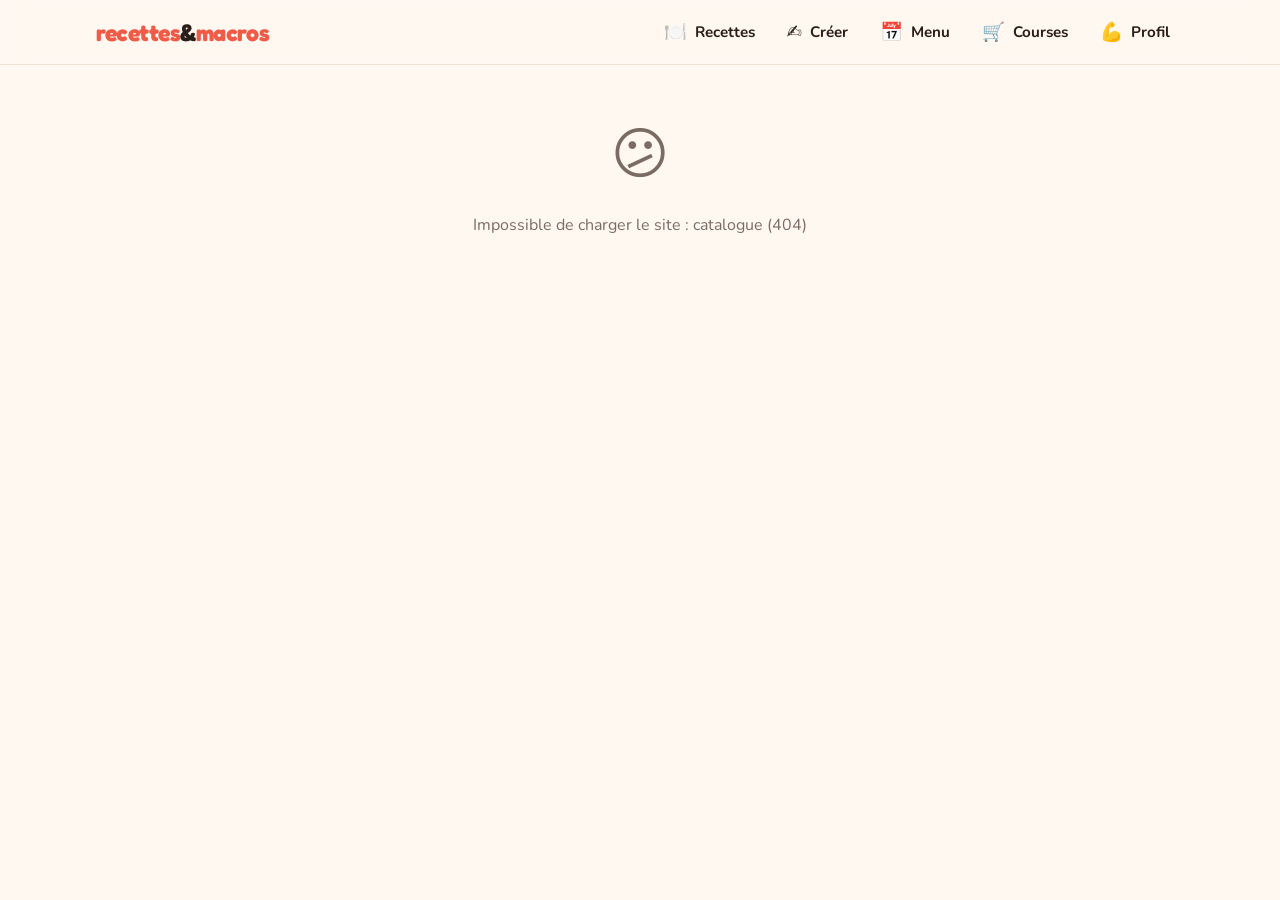
==== commit 8018ea20: "Fiche « Pour qui ? », images des ingrédients et onglet Créer Les portions, les apports et le panier " ====
--- a/site/index.html
+++ b/site/index.html
@@ -18,6 +18,7 @@
       <a class="logo" href="#/">recettes<span>&amp;</span>macros</a>
       <nav class="nav" aria-label="Navigation principale">
         <a href="#/" data-route="recettes"><span class="ico" aria-hidden="true">🍽️</span>Recettes</a>
+        <a href="#/creer" data-route="creer"><span class="ico" aria-hidden="true">✍️</span>Créer</a>
         <a href="#/menu" data-route="menu"><span class="ico" aria-hidden="true">📅</span>Menu <span class="badge-count" id="menu-count"></span></a>
         <a href="#/courses" data-route="courses"><span class="ico" aria-hidden="true">🛒</span>Courses</a>
         <a href="#/profil" data-route="profil"><span class="ico" aria-hidden="true">💪</span>Profil</a>
--- a/site/style.css
+++ b/site/style.css
@@ -168,6 +168,23 @@
   display: grid; place-items: center; box-shadow: 0 4px 12px rgb(0 0 0 / 12%); z-index: 2;
 }
 .add[aria-pressed="true"] { background: var(--brand); color: var(--brand-ink); }
+.medal { position: absolute; top: 10px; left: 10px; z-index: 2; font-size: 1.9rem; line-height: 1; filter: drop-shadow(0 3px 6px rgb(0 0 0 / 18%)); }
+.score { color: var(--brand); }
+.for-you { margin-bottom: 28px; }
+.for-you > h2, .all-title { font-size: 1.6rem; margin-bottom: 4px; }
+.for-you > p { margin: 0 0 14px; }
+.top-row { margin-bottom: 18px; }
+.top-head { display: flex; justify-content: space-between; align-items: baseline; margin-bottom: 8px; }
+.top-head h3 { font-size: 1.15rem; }
+.top-cards { display: grid; grid-template-columns: repeat(3, minmax(0, 1fr)); gap: 16px; }
+.top-cards .tile { aspect-ratio: 16 / 9; }
+@media (max-width: 760px) {
+  /* carrousel horizontal, comme les rangées de Jow */
+  .top-cards { display: flex; overflow-x: auto; scroll-snap-type: x mandatory; gap: 12px; padding-bottom: 6px; scrollbar-width: none; }
+  .top-cards::-webkit-scrollbar { display: none; }
+  .top-cards .card { flex: 0 0 62%; scroll-snap-align: start; }
+}
+.all-title { margin: 8px 0 14px; }
 .card.create { border: 2px dashed var(--line); box-shadow: none; background: transparent; }
 .card.create .tile { background: var(--surface-2); }
 .empty { text-align: center; padding: 48px 16px; color: var(--muted); }
@@ -281,6 +298,7 @@
 .segmented button[aria-pressed="true"] { background: var(--surface); color: var(--brand); box-shadow: 0 2px 6px rgb(0 0 0 / 8%); }
 .choices { display: grid; gap: 10px; }
 .choices.cols-3 { grid-template-columns: repeat(3, 1fr); }
+.choices.cols-2 { grid-template-columns: repeat(2, 1fr); }
 @media (max-width: 620px) { .choices.cols-3 { grid-template-columns: 1fr; } }
 .choice {
   text-align: left; border: 2px solid var(--line); background: var(--surface); border-radius: var(--radius-s);
@@ -330,3 +348,67 @@
 .site-footer { color: var(--muted); font-size: 0.82rem; padding: 0 16px 32px; }
 @media (max-width: 760px) { .site-footer { padding-bottom: 100px; } }
 @media (prefers-reduced-motion: reduce) { * { transition: none !important; } }
+
+/* ---------- Foyer et préférences ---------- */
+.chips-select { display: flex; flex-wrap: wrap; gap: 8px; }
+.chips-select .chip small { font-weight: 600; opacity: 0.75; }
+.chip.removable { background: var(--brand-soft); border-color: transparent; color: var(--ink); }
+.members { list-style: none; margin: 0; padding: 0; display: grid; gap: 10px; }
+.member { display: flex; align-items: center; gap: 12px; border: 2px solid var(--line); border-radius: var(--radius-s); padding: 10px 12px; }
+.member.absent { opacity: 0.55; }
+.member .present input { width: 22px; height: 22px; accent-color: var(--brand); cursor: pointer; }
+.member-main { flex: 1; min-width: 0; display: flex; align-items: center; gap: 12px; color: inherit; text-decoration: none; }
+.member-main > span:last-child { display: grid; min-width: 0; }
+.member-main .muted { font-size: 0.84rem; font-weight: 600; }
+.avatar { font-size: 1.8rem; width: 46px; height: 46px; display: grid; place-items: center; border-radius: 50%; background: var(--surface-2); flex: none; }
+.avatars { display: flex; flex-wrap: wrap; gap: 6px; margin-top: 4px; }
+.avatars button { font-size: 1.3rem; width: 40px; height: 40px; border-radius: 50%; border: 2px solid var(--line); background: var(--surface); cursor: pointer; }
+.avatars button[aria-pressed="true"] { border-color: var(--brand); background: var(--brand-soft); }
+#member-deteste { width: 100%; padding: 11px 12px; border-radius: var(--radius-s); border: 2px solid var(--line); background: var(--surface); color: var(--ink); font: inherit; font-weight: 700; }
+.btn.danger { color: var(--brand); margin: 4px 0 18px; }
+.warning { background: color-mix(in srgb, var(--warn) 14%, transparent); color: var(--warn); border-radius: var(--radius-s); padding: 10px 14px; font-weight: 700; margin: 8px 0 12px; }
+.traits { display: flex; flex-wrap: wrap; gap: 6px 14px; color: var(--muted); font-size: 0.88rem; font-weight: 700; margin: 4px 0 14px; }
+.per-member { list-style: none; margin: 12px 0 4px; padding: 0; display: grid; gap: 6px; }
+.per-member li { display: flex; justify-content: space-between; gap: 10px; flex-wrap: wrap; font-size: 0.9rem; font-weight: 700; background: var(--surface-2); border-radius: 12px; padding: 8px 12px; }
+.per-member li span:last-child { color: var(--muted); }
+.for-you-head { display: flex; align-items: center; gap: 12px; flex-wrap: wrap; }
+.rank-select { border: 2px solid var(--line); border-radius: 999px; padding: 6px 12px; background: var(--surface); color: var(--ink); font: inherit; font-weight: 800; }
+.hidden-note { margin-top: 18px; text-align: center; }
+.card-meta.flags { color: var(--warn); font-size: 0.78rem; }
+.form-grid .span-all { grid-column: 1 / -1; }
+.form-grid { align-items: start; }
+.product .nutri .ratio { color: var(--p); }
+
+/* ---------- Images des ingrédients ---------- */
+.ingredients li { grid-template-columns: 56px minmax(0, 1fr); align-items: start; gap: 12px; }
+.ingredients li > div { display: grid; gap: 6px; min-width: 0; }
+.ing-img { width: 56px; height: 56px; object-fit: contain; border-radius: 12px; background: #fff; border: 1px solid var(--line); }
+.ing-img.ph { display: grid; place-items: center; font-size: 1.4rem; background: var(--surface-2); }
+
+/* ---------- Pour qui ? ---------- */
+.who { display: flex; flex-wrap: wrap; gap: 8px; align-items: center; margin-bottom: 6px; }
+.who-chip { display: flex; align-items: center; gap: 8px; border: 2px solid var(--line); background: var(--surface); border-radius: 999px; padding: 4px 14px 4px 4px; cursor: pointer; text-align: left; color: var(--ink); }
+.who-chip .avatar { width: 36px; height: 36px; font-size: 1.3rem; }
+.who-chip b { display: block; font-size: 0.92rem; }
+.who-chip small { color: var(--muted); font-weight: 700; font-size: 0.75rem; }
+.who-chip[aria-pressed="true"] { border-color: var(--brand); background: var(--brand-soft); }
+.who-chip[aria-pressed="false"] { opacity: 0.6; }
+.member-intake { border-top: 1px solid var(--line); padding-top: 10px; margin-top: 10px; }
+.mi-head { display: flex; justify-content: space-between; gap: 10px; flex-wrap: wrap; font-size: 0.92rem; font-weight: 700; margin-bottom: 4px; }
+.mi-head > span:last-child { color: var(--muted); }
+
+/* ---------- Créer ma recette ---------- */
+.builder-row { display: flex; gap: 8px; align-items: center; }
+.builder-row .product-select { flex: 1; min-width: 0; }
+.qty { display: flex; align-items: center; gap: 4px; font-weight: 800; color: var(--muted); font-size: 0.85rem; }
+.qty input { width: 76px; padding: 8px 10px; border-radius: 12px; border: 2px solid var(--line); background: var(--surface); color: var(--ink); font: inherit; font-weight: 800; }
+.icon-btn { border: 0; background: var(--surface-2); color: var(--muted); width: 34px; height: 34px; border-radius: 50%; cursor: pointer; font-weight: 800; flex: none; }
+.ing-search { margin-top: 14px; }
+.ing-search .search { width: 100%; }
+.suggest { list-style: none; margin: 8px 0 0; padding: 0; display: grid; gap: 6px; }
+.suggest button { width: 100%; display: grid; grid-template-columns: 56px minmax(0, 1fr) auto; gap: 10px; align-items: center; text-align: left; border: 2px solid var(--line); background: var(--surface); border-radius: var(--radius-s); padding: 6px 10px 6px 6px; cursor: pointer; color: var(--ink); font: inherit; }
+.suggest button:hover { border-color: var(--brand); }
+.suggest b { display: block; font-size: 0.9rem; overflow: hidden; text-overflow: ellipsis; white-space: nowrap; }
+.suggest small { color: var(--muted); font-weight: 700; font-size: 0.78rem; }
+.suggest .plus { width: 32px; height: 32px; border-radius: 50%; background: var(--brand); color: var(--brand-ink); display: grid; place-items: center; font-weight: 800; font-size: 1.2rem; }
+.product .add-ing { grid-column: 1 / -1; justify-self: start; }
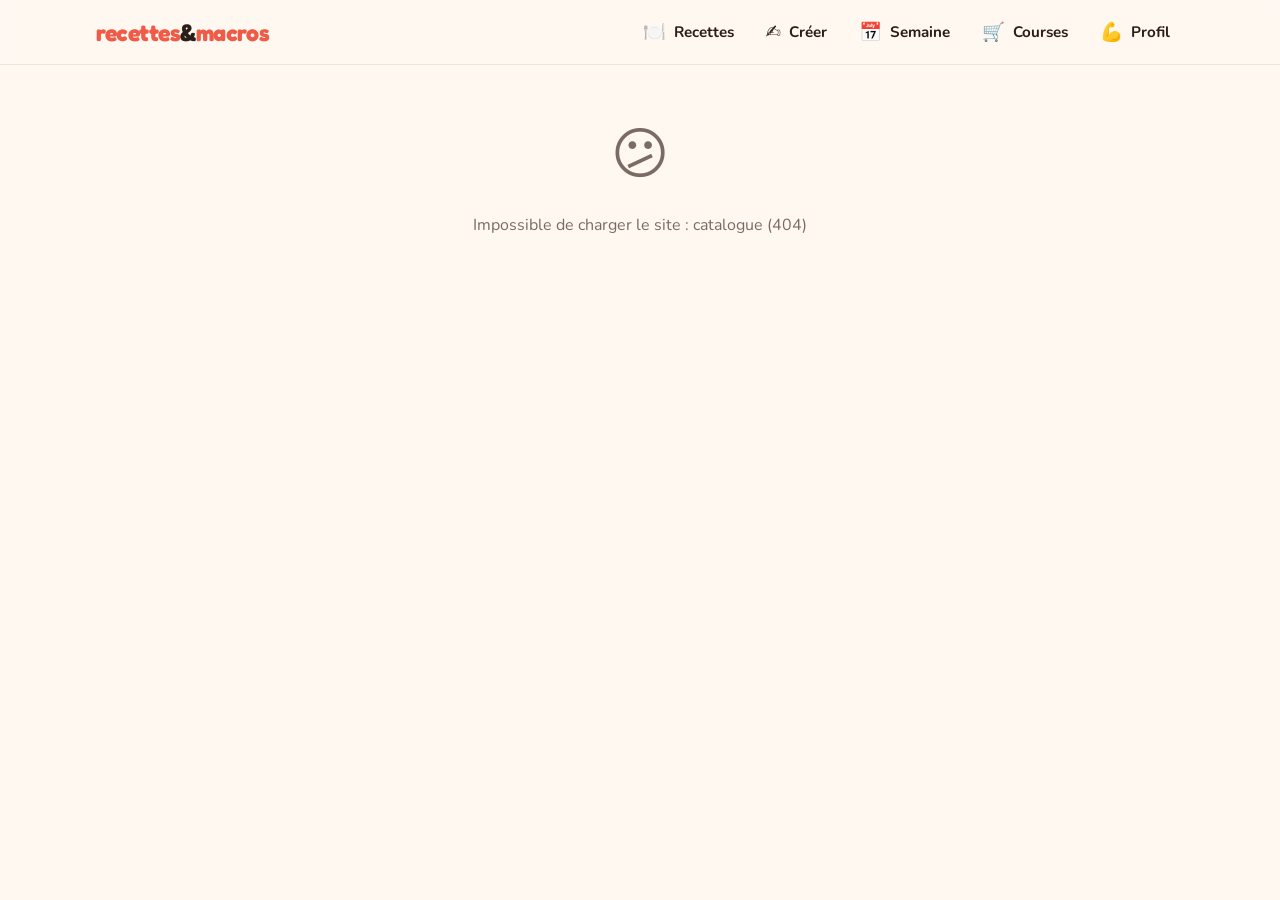
==== commit 9a382872: "Ma semaine : planning des repas, jours de sport et apports par jour Jours de sport par membre (plus " ====
--- a/site/index.html
+++ b/site/index.html
@@ -19,7 +19,7 @@
       <nav class="nav" aria-label="Navigation principale">
         <a href="#/" data-route="recettes"><span class="ico" aria-hidden="true">🍽️</span>Recettes</a>
         <a href="#/creer" data-route="creer"><span class="ico" aria-hidden="true">✍️</span>Créer</a>
-        <a href="#/menu" data-route="menu"><span class="ico" aria-hidden="true">📅</span>Menu <span class="badge-count" id="menu-count"></span></a>
+        <a href="#/menu" data-route="menu"><span class="ico" aria-hidden="true">📅</span>Semaine <span class="badge-count" id="menu-count"></span></a>
         <a href="#/courses" data-route="courses"><span class="ico" aria-hidden="true">🛒</span>Courses</a>
         <a href="#/profil" data-route="profil"><span class="ico" aria-hidden="true">💪</span>Profil</a>
       </nav>
@@ -34,37 +34,8 @@
 
   <div class="toast" id="toast" role="status" aria-live="polite"></div>
 
-  <dialog id="cart-dialog" class="dialog" aria-labelledby="cart-dialog-title">
-    <form method="dialog">
-      <h2 id="cart-dialog-title">Envoyer au panier Carrefour</h2>
-      <p>Un site extérieur ne peut pas remplir votre panier : c'est une protection du navigateur. Un petit script,
-        installé <strong>une seule fois</strong>, fait l'ajout sur carrefour.fr, dans votre compte. Les produits
-        apparaissent ensuite aussi dans l'<strong>application Carrefour</strong>.</p>
-      <div class="option">
-        <h3>Option 1 — Automatique (recommandé)</h3>
-        <ol>
-          <li>Installez l'extension gratuite <a href="https://violentmonkey.github.io/get-it/" target="_blank" rel="noopener">Violentmonkey</a>
-            ou <a href="https://www.tampermonkey.net/" target="_blank" rel="noopener">Tampermonkey</a>
-            (Chrome, Firefox, Edge, Firefox Android ; sur iPhone : l'app « Userscripts » pour Safari).</li>
-          <li><a href="carrefour-panier.user.js" target="_blank" rel="noopener">Installer le script « Panier Carrefour »</a>, puis confirmez dans l'extension.</li>
-        </ol>
-        <p class="muted">Ensuite, un clic suffit : carrefour.fr s'ouvre et remplit le panier.</p>
-      </div>
-      <div class="option">
-        <h3>Option 2 — Sans extension, avec un favori</h3>
-        <p>Glissez ce bouton dans votre barre de favoris :
-          <a id="bookmarklet" class="bookmarklet" href="#" title="Glissez-moi dans la barre de favoris">🛒 Panier recette</a></p>
-        <p class="muted">Après chaque envoi, cliquez sur ce favori une fois la page Carrefour ouverte.</p>
-      </div>
-      <p class="muted">Connectez-vous à votre compte sur carrefour.fr dans ce navigateur pour retrouver le panier dans l'application.
-        Les quantités s'ajoutent à ce qui est déjà au panier.</p>
-      <label class="check"><input type="checkbox" id="cart-dialog-skip"> C'est installé, ne plus afficher cette fenêtre</label>
-      <div class="actions">
-        <button class="btn primary" value="send" type="submit">Ouvrir Carrefour et ajouter</button>
-        <button class="btn ghost" value="cancel" type="submit">Annuler</button>
-      </div>
-    </form>
-  </dialog>
+  <!-- rempli par app.js à l'ouverture : le contenu suit toujours la version du script -->
+  <dialog id="cart-dialog" class="dialog" aria-labelledby="cart-dialog-title"></dialog>
 
   <script src="core.js"></script>
   <script src="app.js"></script>
--- a/site/style.css
+++ b/site/style.css
@@ -412,3 +412,137 @@
 .suggest small { color: var(--muted); font-weight: 700; font-size: 0.78rem; }
 .suggest .plus { width: 32px; height: 32px; border-radius: 50%; background: var(--brand); color: var(--brand-ink); display: grid; place-items: center; font-weight: 800; font-size: 1.2rem; }
 .product .add-ing { grid-column: 1 / -1; justify-self: start; }
+
+/* ---------- Fiche façon Jow : bandeau, grille d'ingrédients, étapes illustrées ---------- */
+.band { display: grid; grid-template-columns: repeat(4, 1fr); gap: 4px; background: var(--brand-soft); border-radius: var(--radius-s); padding: 12px 6px; margin: 4px 0 14px; text-align: center; }
+.band > div { display: grid; gap: 1px; justify-items: center; }
+.band span { font-size: 1.2rem; }
+.band b { font-family: var(--font-title); font-weight: 600; font-size: 1.02rem; }
+.band small { color: var(--muted); font-weight: 700; font-size: 0.72rem; }
+@media (max-width: 420px) { .band b { font-size: 0.92rem; } }
+.top-actions { margin-bottom: 16px; }
+.ing-grid { list-style: none; margin: 0; padding: 0; display: grid; grid-template-columns: repeat(auto-fill, minmax(92px, 1fr)); gap: 14px 8px; }
+.ing-grid li { display: grid; justify-items: center; text-align: center; gap: 2px; position: relative; }
+.ing-grid b { font-size: 0.88rem; }
+.ing-grid li > span:last-child { font-size: 0.8rem; color: var(--muted); font-weight: 700; line-height: 1.2; }
+.ing-round { width: 68px; height: 68px; border-radius: 50%; background: #fff; border: 2px solid var(--line); display: grid; place-items: center; overflow: hidden; font-size: 1.6rem; margin-bottom: 4px; }
+.ing-round img { width: 54px; height: 54px; object-fit: contain; }
+.ing-grid li.missing .ing-round { border-style: dashed; }
+.badge-opt { position: absolute; top: 52px; background: #2563eb; color: #fff; font-size: 0.66rem; font-weight: 800; border-radius: 999px; padding: 1px 7px; }
+.pantry-box { margin-top: 16px; padding-top: 14px; border-top: 1px dashed var(--line); text-align: center; display: grid; gap: 8px; justify-items: center; }
+.pantry-box .chips-select { justify-content: center; }
+.pantry-box .hint { margin: 0; }
+.chip.pantry-chip { white-space: normal; font-size: 0.82rem; padding: 5px 12px; }
+.chip.pantry-chip[aria-pressed="false"] { background: var(--surface-2); border-color: transparent; color: var(--muted); }
+.chip.pantry-chip[aria-pressed="true"] { background: var(--brand); border-color: var(--brand); color: var(--brand-ink); }
+.drive-products { margin-top: 14px; border-top: 1px solid var(--line); padding-top: 10px; }
+.drive-products summary { cursor: pointer; font-weight: 800; padding: 6px 0; }
+.steps { list-style: none; margin: 0 0 16px; padding: 0; display: grid; gap: 14px; }
+.steps li { display: grid; grid-template-columns: 40px 1fr; gap: 12px; align-items: start; }
+.steps small { color: var(--muted); font-weight: 700; font-size: 0.78rem; }
+.steps p { margin: 2px 0 0; }
+.step-img { width: 40px; height: 40px; border-radius: 50%; object-fit: contain; background: #fff; border: 1px solid var(--line); }
+.step-img.ph { display: grid; place-items: center; background: var(--surface-2); font-weight: 800; color: var(--muted); }
+.cook .ing-grid { margin-top: 18px; text-align: center; }
+.awake { display: flex; align-items: center; gap: 6px; font-size: 0.85rem; font-weight: 700; margin-left: auto; margin-right: 10px; }
+.awake input { width: 18px; height: 18px; accent-color: var(--brand); }
+/* Mobile : photo, titre et chiffres clés, pour qui, ingrédients, puis étapes */
+@media (max-width: 860px) {
+  .detail { display: flex; flex-direction: column; }
+  .detail > div { display: contents; }
+  .detail .rec-tile { order: 1; width: 100%; margin-bottom: 16px; }
+  .detail .rec-head { order: 2; }
+  .detail .rec-who { order: 3; }
+  .detail .rec-ingredients { order: 4; margin-top: 0 !important; }
+  .detail .rec-steps { order: 5; }
+  .detail .rec-edit { order: 6; }
+}
+
+/* ---------- Favoris ---------- */
+.fav {
+  position: absolute; top: 58px; right: 10px; width: 40px; height: 40px; border-radius: 50%; border: 0; cursor: pointer;
+  background: var(--surface); color: var(--brand); font-size: 1.3rem; line-height: 1; display: grid; place-items: center;
+  box-shadow: 0 4px 12px rgb(0 0 0 / 12%); z-index: 2;
+}
+.fav[aria-pressed="true"] { background: var(--brand); color: var(--brand-ink); }
+.btn.fav-btn[aria-pressed="true"] { color: var(--brand); }
+
+/* ---------- Suggestions sous la recherche ---------- */
+.suggestions { display: flex; flex-wrap: wrap; gap: 6px; align-items: center; margin: 2px 0 4px; }
+.suggestions .muted { font-size: 0.85rem; font-weight: 700; margin-right: 2px; }
+.chip.small { font-size: 0.8rem; padding: 4px 11px; }
+.chip.fridge-link { text-decoration: none; color: var(--ink); background: var(--brand-soft); border-color: transparent; margin-left: auto; }
+@media (max-width: 620px) { .chip.fridge-link { margin-left: 0; } }
+
+/* ---------- Avec ce que j'ai ---------- */
+.fridge-panel .search { width: 100%; }
+.fridge-meta { font-size: 0.78rem; }
+.fridge-meta .ok { color: var(--ok); }
+
+/* ---------- Volets repliables ---------- */
+details.fold { border-top: 1px solid var(--line); margin-top: 10px; padding-top: 6px; }
+details.fold > summary { cursor: pointer; font-weight: 800; padding: 6px 0; list-style-position: inside; }
+details.fold > summary small { font-weight: 700; }
+.rec-head details.fold { border: 0; margin: 0 0 8px; padding: 0; }
+
+/* ---------- Liste guidée du panier ---------- */
+.guide-store { display: grid; gap: 6px; justify-items: start; }
+.guide-store p { margin: 0; }
+.guide-title { font-size: 1.1rem; margin: 18px 0 10px; }
+.guide { list-style: none; margin: 0; padding: 0; display: grid; gap: 8px; }
+.guide li { display: grid; grid-template-columns: auto 56px minmax(0, 1fr) auto; gap: 10px; align-items: center; background: var(--surface); border-radius: var(--radius-s); box-shadow: var(--shadow); padding: 8px 10px; }
+.guide li.done { opacity: 0.55; }
+.guide li.done b { text-decoration: line-through; }
+.guide b { display: block; font-size: 0.92rem; }
+.guide small { color: var(--muted); font-weight: 700; font-size: 0.8rem; }
+.guide-check input { width: 22px; height: 22px; accent-color: var(--ok); cursor: pointer; }
+@media (max-width: 520px) {
+  .guide li { grid-template-columns: auto 40px minmax(0, 1fr) auto; gap: 8px; padding: 8px; }
+  .guide li .ing-img { width: 40px; height: 40px; }
+  .guide b { font-size: 0.85rem; }
+}
+@media (max-width: 860px) { .guide-page aside { order: -1; position: static; } }
+.progress { height: 12px; background: var(--surface-2); border-radius: 999px; overflow: hidden; margin: 6px 0 10px; }
+.progress i { display: block; height: 100%; background: var(--ok); border-radius: 999px; transition: width 0.3s; }
+.dialog .option summary { cursor: pointer; font-weight: 800; }
+.dialog .option .btn { margin-top: 6px; }
+
+/* ---------- Pour qui, sur l'accueil ---------- */
+.group-picker { display: flex; flex-wrap: wrap; gap: 8px; align-items: center; margin: 4px 0 10px; }
+.group-picker > .muted { font-weight: 800; }
+.who-chip.small { padding: 3px 12px 3px 3px; }
+.who-chip.small .avatar { width: 30px; height: 30px; font-size: 1.05rem; }
+.who-chip.small b { font-size: 0.88rem; }
+.group-label { font-weight: 800; font-size: 0.85rem; color: var(--brand); background: var(--brand-soft); border-radius: 999px; padding: 4px 12px; }
+
+/* ---------- Ma semaine ---------- */
+.week-summary { margin: 4px 0 12px; }
+.week-summary p { margin: 4px 0 0; font-size: 0.92rem; }
+.week-strip { display: grid; grid-template-columns: repeat(7, minmax(0, 1fr)); gap: 6px; margin-bottom: 16px; }
+.day-tab { display: grid; justify-items: center; gap: 2px; border: 2px solid var(--line); background: var(--surface); border-radius: var(--radius-s); padding: 8px 2px; cursor: pointer; color: var(--ink); font: inherit; }
+.day-tab b { font-size: 0.9rem; }
+.day-tab.today b { color: var(--brand); }
+.day-tab[aria-selected="true"] { border-color: var(--brand); background: var(--brand-soft); }
+.day-sport { font-size: 0.8rem; min-height: 1.1em; }
+.day-fill { width: 80%; height: 6px; background: var(--surface-2); border-radius: 999px; overflow: hidden; }
+.day-fill i { display: block; height: 100%; background: var(--ok); }
+.day-title { font-size: 1.25rem; margin: 0 0 10px; display: flex; flex-wrap: wrap; gap: 8px; align-items: center; }
+.sport-badge { font-size: 0.78rem; font-family: var(--font); font-weight: 800; background: var(--brand-soft); color: var(--brand); border-radius: 999px; padding: 3px 10px; }
+.slot { background: var(--surface); border-radius: var(--radius-s); box-shadow: var(--shadow); padding: 12px 14px; margin-bottom: 10px; display: grid; gap: 8px; }
+.slot.empty { box-shadow: none; border: 2px dashed var(--line); background: transparent; }
+.slot.empty > .btn { justify-self: start; }
+.slot-head { display: flex; justify-content: space-between; gap: 8px; flex-wrap: wrap; align-items: center; }
+.slot-actions { display: flex; gap: 4px; flex-wrap: wrap; }
+.slot-body { display: grid; grid-template-columns: 64px minmax(0, 1fr); gap: 12px; align-items: center; }
+.slot-name { font-weight: 800; color: var(--ink); text-decoration: none; }
+.slot-who { display: flex; flex-wrap: wrap; gap: 6px; margin-top: 6px; }
+.tile.mini { width: 64px; height: 64px; font-size: 2rem; border-radius: 14px; aspect-ratio: auto; }
+.suggest .tile.mini { width: 48px; height: 48px; font-size: 1.5rem; }
+.picker { display: grid; gap: 6px; border-top: 1px solid var(--line); padding-top: 10px; }
+.picker .search { width: 100%; }
+.picker-title { margin: 6px 0 0; font-weight: 800; font-size: 0.85rem; color: var(--muted); }
+.picker .link-btn { justify-self: start; }
+.bar.kcal i { background: var(--brand); }
+.menu-extra { margin-top: 28px; }
+@media (max-width: 520px) { .day-tab b { font-size: 0.78rem; } .slot-body { grid-template-columns: 48px minmax(0, 1fr); } .tile.mini { width: 48px; height: 48px; font-size: 1.5rem; } }
+.member-intake .bar.kcal { margin: 4px 0 8px; }
